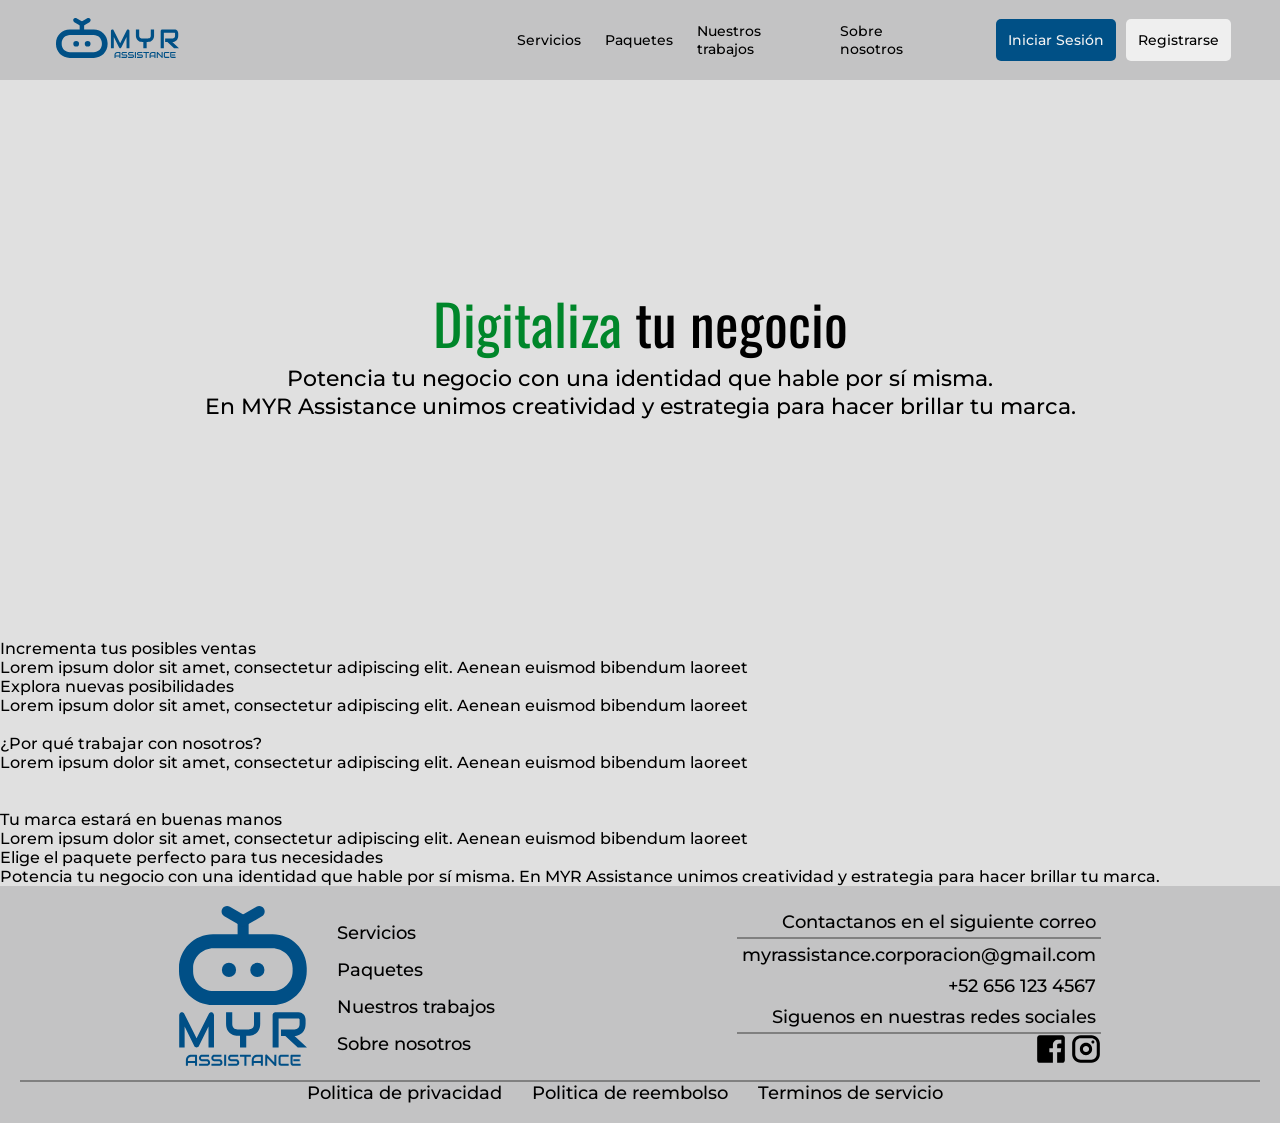
==== index.html @ fda881e8 "se realizo el pinche pendejo footer" ====
<!DOCTYPE html>
<html lang="en">

<head>
    <meta charset="UTF-8">
    <meta name="viewport" content="width=device-width, initial-scale=1.0">
    <link rel="stylesheet" href="Estilo.css">
    <title>Inicio</title>

    <link rel="preconnect" href="https://fonts.googleapis.com">
    <link rel="preconnect" href="https://fonts.gstatic.com" crossorigin>
    <link
        href="https://fonts.googleapis.com/css2?family=Montserrat:ital,wght@0,100..900;1,100..900&family=Oswald:wght@200..700&display=swap"
        rel="stylesheet">


</head>

<body>
    <header>
        <div id="contenedorLogo">
            <a href="index.html">
                <img src="./recursos/img/logo.svg" alt="Logo Chido" id="logo">
            </a>
        </div>
        <div id="contenedorNav">
            <nav>
                <div class="botonesNav" onclick="window.location.href = 'servicio.html';">
                    <p>Servicios</p>
                </div>
                <div class="botonesNav" onclick="window.location.href = 'paquetes.html';">
                    <p>Paquetes</p>
                </div>
                <div class="botonesNav" onclick="window.location.href = 'nuestrosTrabajos.html';">
                    <p>Nuestros trabajos</p>
                </div>
                <div class="botonesNav" onclick="window.location.href = 'sobreNosotros.html';">
                    <p>Sobre nosotros</p>
                </div>
            </nav>
        </div>
        <div id="botonesRegistro">
            <button id="botonInicioSesion" class="registro">Iniciar Sesión</button>
            <button id="botonRegistrarse" class="registro">Registrarse</button>
        </div>
    </header>
    <div id="contenidoPagina">
        <div id="slogan">
            <h1><span>Digitaliza</span> tu negocio</h1>
            <p>Potencia tu negocio con una identidad que hable por sí misma. <br> En MYR Assistance unimos creatividad y
                estrategia para hacer brillar tu marca.</p>
        </div>
        <div id="frases">
            <div class="espacioFraseImagen">
                <div class="imagenFrase">
                    <img src="https://inaturalist-open-data.s3.amazonaws.com/photos/129658776/original.jpg" alt=""
                        class="imagenDeFrases">
                </div>
                <div class="textoFrase">
                    <h2>Incrementa tus posibles ventas</h2>
                    <p>Lorem ipsum dolor sit amet, consectetur adipiscing elit. Aenean euismod bibendum laoreet</p>
                </div>
            </div>
            <div class="espacioFraseImagen">
                <div class="textoFrase">
                    <h2>Explora nuevas posibilidades</h2>
                    <p>Lorem ipsum dolor sit amet, consectetur adipiscing elit. Aenean euismod bibendum laoreet</p>
                </div>
                <div class="imagenFrase">
                    <img src="https://inaturalist-open-data.s3.amazonaws.com/photos/129658776/original.jpg" alt=""
                        class="imagenDeFrases">
                </div>
            </div>
        </div>
        <div id="contenedorPequenio">
            <div id="trabajarConNosotros">
                <div id="parteArribaNosotros">
                    <div id="parteIzquierdaNosotros">
                        <h2>¿Por qué trabajar con nosotros?</h2>
                        <p>Lorem ipsum dolor sit amet, consectetur adipiscing elit. Aenean euismod bibendum laoreet</p>
                    </div>
                    <div id="parteDerechaNosotros">
                        <img src="https://inaturalist-open-data.s3.amazonaws.com/photos/129658776/original.jpg" alt=""
                            class="imagenNosotros">
                    </div>
                </div>
                <div id="tarjetasNosotros">
                    <div class="tarjeta">
                        <div class="margenTarjeta">
                            <img src="https://inaturalist-open-data.s3.amazonaws.com/photos/129658776/original.jpg"
                                alt="" class="imagenTarjetas">
                        </div>
                        <h3>Tu marca estará en buenas manos</h3>
                        <p>Lorem ipsum dolor sit amet, consectetur adipiscing elit. Aenean euismod bibendum laoreet</p>
                    </div>
                </div>
            </div>
            <div id="paquetes">
                <div id="mensajePaquetes">
                    <div id="textoPaquetes">
                        <h2>Elige el paquete perfecto para tus necesidades</h2>
                        <p>Potencia tu negocio con una identidad que hable por sí misma. En MYR Assistance unimos
                            creatividad y estrategia para hacer brillar tu marca.</p>
                    </div>
                </div>
                <div class="tarjetasPlanes">

                </div>
            </div>
        </div>

    </div>
    <footer>
        <div id="contenedorLogoFooter">
            <a href="index.html">
                <img src="./recursos/img/logovertical.svg" alt="Logo Chido" id="logoFooter">
            </a>

        </div>
        <div id="contenedorNavFooter">

            <div class="botonesNavFooter" onclick="window.location.href = 'servicio.html';">
                <p>Servicios</p>
            </div>
            <div class="botonesNavFooter" onclick="window.location.href = 'paquetes.html';">
                <p>Paquetes</p>
            </div>
            <div class="botonesNavFooter" onclick="window.location.href = 'nuestrosTrabajos.html';">
                <p>Nuestros trabajos</p>
            </div>
            <div class="botonesNavFooter" onclick="window.location.href = 'sobreNosotros.html';">
                <p>Sobre nosotros</p>
            </div>

        </div>
        <div id="contenedorContactosFooter">
            <p>Contactanos en el siguiente correo</p>
            <hr>
            <p>myrassistance.corporacion@gmail.com</p>
            <p>+52 656 123 4567</p>
            <p>Siguenos en nuestras redes sociales</p>
            <hr>
            <img src="./recursos/img/Facebook.svg" alt="" >
            <img src="./recursos/img/Instagram.svg" alt="" >

        </div>
        <hr>
        <div id="contenedorPoliticas">
            <p>Politica de privacidad  </p>
            <p>Politica de reembolso</p>
            <p>Terminos de servicio</p>
        </div>

    </footer>


</body>

</html>
---- Estilo.css ----
* {
    margin: 0;
    padding: 0;
    border: 0;
    box-sizing: border-box;
    font-size: 100%;
    font: inherit;
    vertical-align: baseline;

    font-family: "Montserrat", sans-serif;
    font-weight: 500;
    /*font-family: "Oswald", sans-serif;*/
}

body {
    background: rgb(224, 224, 224);
    width: 100vw;
    height: 100vh;
}

/*-----------------header------------------*/

header {
    background: rgb(195, 195, 196);
    width: 100%;
    height: 80px;

    display: flex;
    align-items: center;
    font-size: .9em;

}

#contenedorLogo {
    width: 400px;
    height: 100%;

    display: flex;
    justify-content: center;
    align-items: center;
}

#logo {
    height: 40px;
}

#contenedorNav {
    width: 100%;
    height: 100%;

    display: flex;
    justify-content: end;

}

nav {
    width: 60%;
    height: 100%;
    margin-right: 30px;

    display: flex;
    justify-content: end;
}

.botonesNav {
    padding: 0 12px;
    height: 100%;

    display: flex;
    justify-content: center;
    align-items: center;
}

.botonesNav:hover {
    background-color: rgba(0, 0, 0, 0.089);
    cursor: pointer;
}

.botonesNav:active {
    background-color: rgba(0, 0, 0, 0.247);
}

#botonesRegistro {
    width: 500px;
    height: 100%;

    display: flex;
    align-items: center;
}

.registro {
    padding: 12px;
    margin-left: 10px;
    border-radius: 5px;
}

#botonInicioSesion {
    background-color: #005086;
    color: #f3f3f3;
}

/* ------------ contenido de la pagina ---------------- */
#contenidoPagina {
    width: 100%;
}

/*slogan*/
#slogan {
    width: 100%;
    height: 60vh;

    display: flex;
    flex-direction: column;
    justify-content: center;
    align-items: center;
    text-align: center;
}

h1 {
    font-family: "Oswald", sans-serif;
    font-size: 3.5em;
    font-weight: 400;
}

#slogan span {
    font-family: "Oswald", sans-serif;
    font-weight: 400;

    color: #00862a;
}

#slogan p {
    font-size: 1.4em;
}



/* ------------ Footer ---------------- */

footer {
    background: rgb(195, 195, 196);
    width: 100%;
    padding: 20px;
    display: flex;
    flex-direction: row;
    justify-content: center;
    flex-wrap: wrap;
    font-size: 1.1em;
}

#contenedorLogoFooter {

    height: 100%;
    margin-right: 30px;

}

#logoFooter {

    height: 160px;
}

#contenedorNavFooter {

    display: flex;
    flex-direction: column;
    justify-content: space-evenly;
    width: 400px;
}

#contenedorContactosFooter {
    text-align: right;
}

#contenedorContactosFooter p {
    padding: 5px;
}

#contenedorContactosFooter img {
    height: 30px;
}


#contenedorPoliticas {
    width: 100%;
    text-align: right;
    justify-content: center;
    display: flex;
    margin-top: 10px;
    border-top: solid gray 2px;

}

#contenedorPoliticas p {
    margin-right: 30px;
}

hr {
    height: 2px;
    border-width: 0;
    color: gray;
    background-color: gray
}
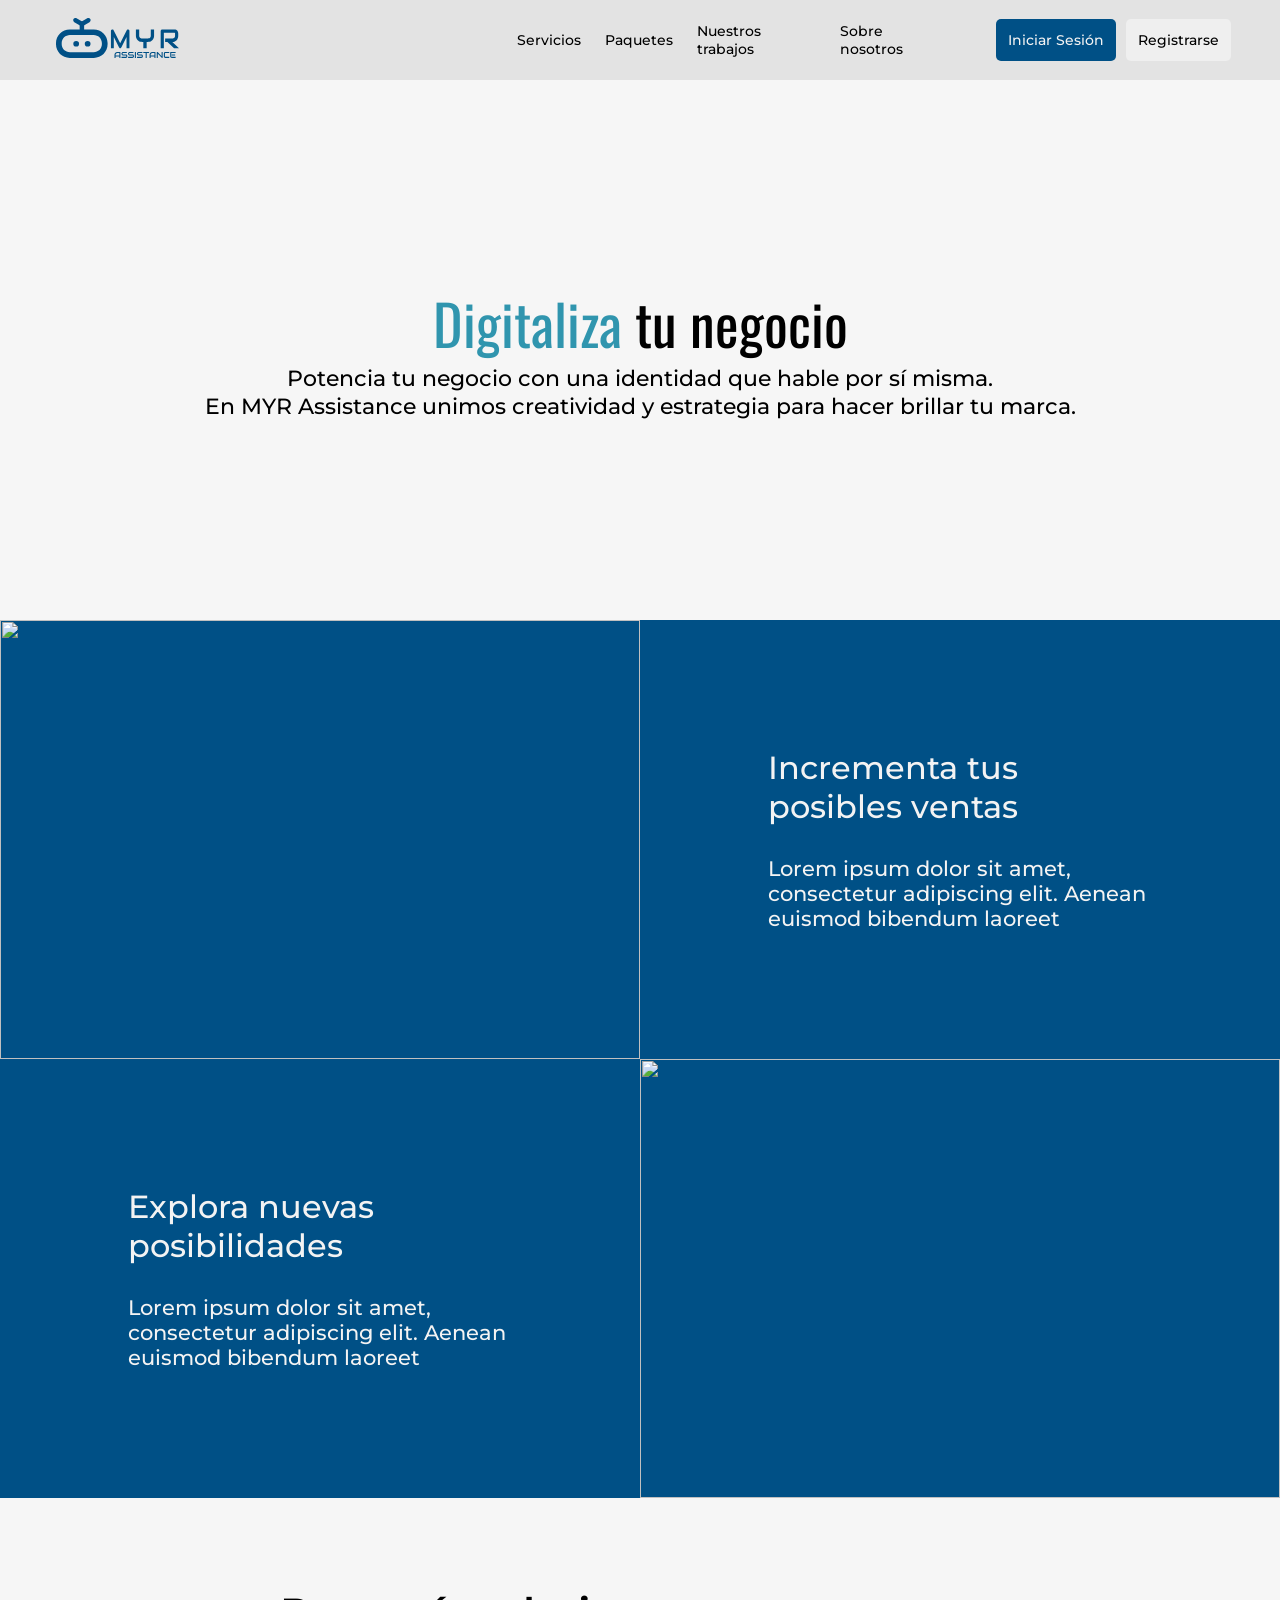
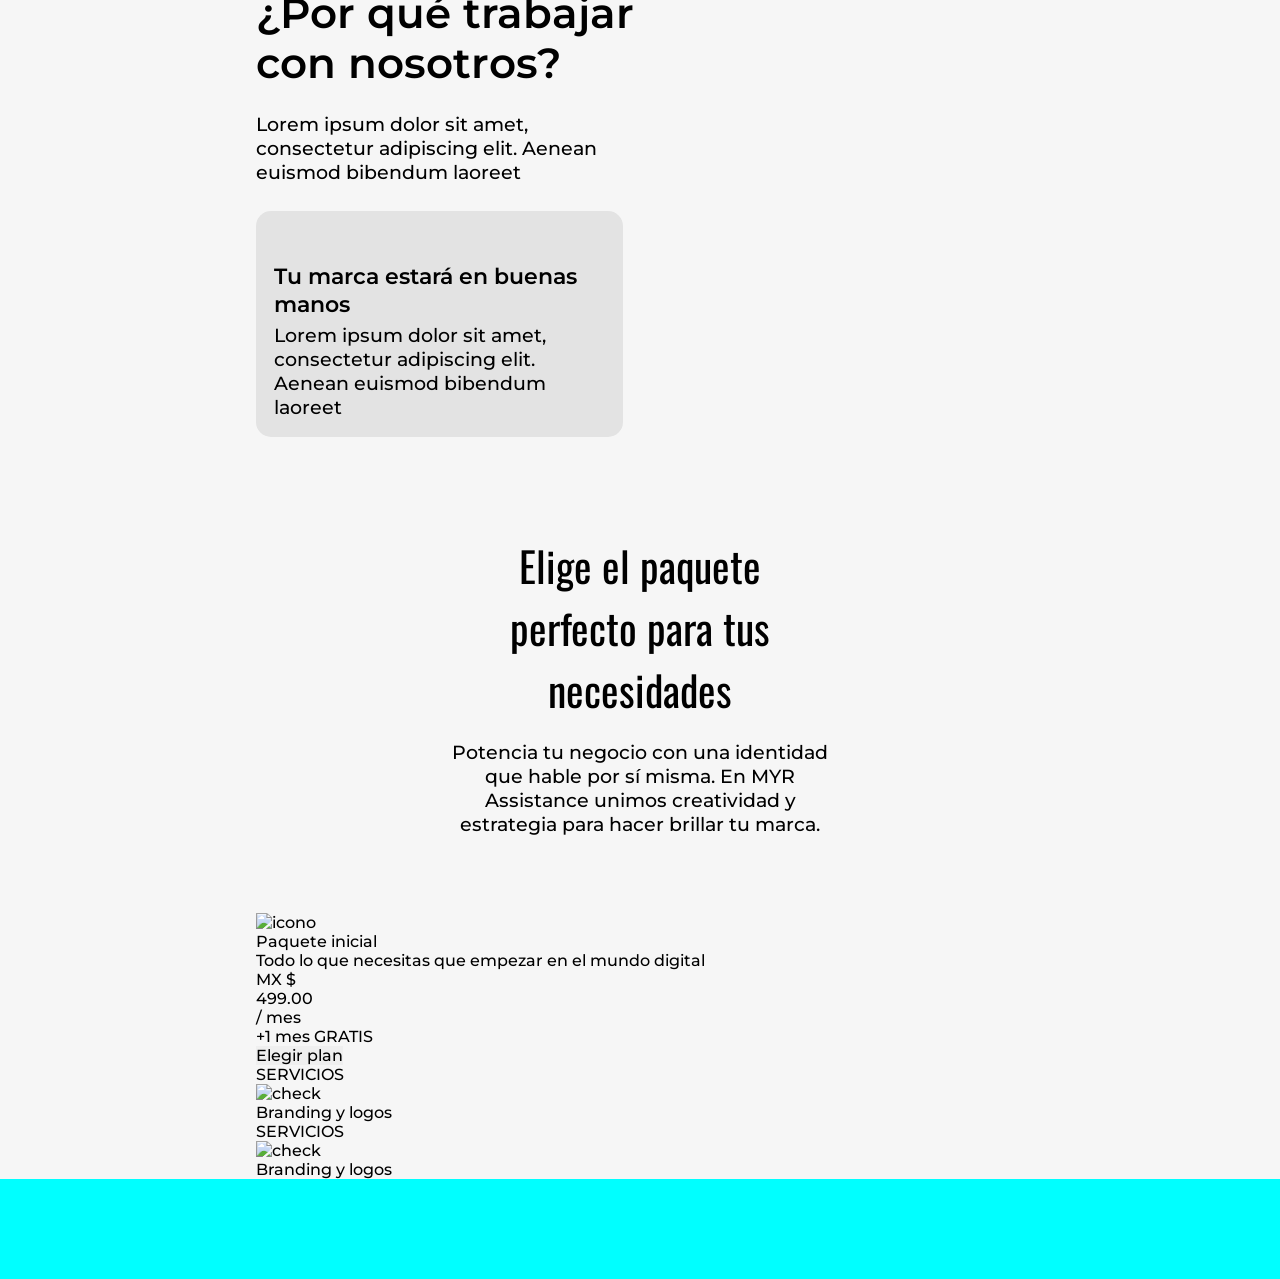
==== commit f65165d7: "Se trabajó toda la puta página con css, ya falta putas poco" ====
--- a/index.html
+++ b/index.html
@@ -1,21 +1,17 @@
 <!DOCTYPE html>
 <html lang="en">
-
 <head>
     <meta charset="UTF-8">
     <meta name="viewport" content="width=device-width, initial-scale=1.0">
-    <link rel="stylesheet" href="Estilo.css">
+    <link rel="stylesheet" href="./css/estilo.css">
     <title>Inicio</title>
 
     <link rel="preconnect" href="https://fonts.googleapis.com">
     <link rel="preconnect" href="https://fonts.gstatic.com" crossorigin>
-    <link
-        href="https://fonts.googleapis.com/css2?family=Montserrat:ital,wght@0,100..900;1,100..900&family=Oswald:wght@200..700&display=swap"
-        rel="stylesheet">
+    <link href="https://fonts.googleapis.com/css2?family=Montserrat:ital,wght@0,100..900;1,100..900&family=Oswald:wght@200..700&display=swap" rel="stylesheet">
 
 
 </head>
-
 <body>
     <header>
         <div id="contenedorLogo">
@@ -25,18 +21,10 @@
         </div>
         <div id="contenedorNav">
             <nav>
-                <div class="botonesNav" onclick="window.location.href = 'servicio.html';">
-                    <p>Servicios</p>
-                </div>
-                <div class="botonesNav" onclick="window.location.href = 'paquetes.html';">
-                    <p>Paquetes</p>
-                </div>
-                <div class="botonesNav" onclick="window.location.href = 'nuestrosTrabajos.html';">
-                    <p>Nuestros trabajos</p>
-                </div>
-                <div class="botonesNav" onclick="window.location.href = 'sobreNosotros.html';">
-                    <p>Sobre nosotros</p>
-                </div>
+                <div class="botonesNav" onclick="window.location.href = 'servicio.html';"><p>Servicios</p></div>
+                <div class="botonesNav" onclick="window.location.href = 'paquetes.html';"><p>Paquetes</p></div>
+                <div class="botonesNav" onclick="window.location.href = 'nuestrosTrabajos.html';"><p>Nuestros trabajos</p></div>
+                <div class="botonesNav" onclick="window.location.href = 'sobreNosotros.html';"><p>Sobre nosotros</p></div>
             </nav>
         </div>
         <div id="botonesRegistro">
@@ -47,14 +35,12 @@
     <div id="contenidoPagina">
         <div id="slogan">
             <h1><span>Digitaliza</span> tu negocio</h1>
-            <p>Potencia tu negocio con una identidad que hable por sí misma. <br> En MYR Assistance unimos creatividad y
-                estrategia para hacer brillar tu marca.</p>
+            <p>Potencia tu negocio con una identidad que hable por sí misma. <br> En MYR Assistance unimos creatividad y estrategia para hacer brillar tu marca.</p>
         </div>
         <div id="frases">
             <div class="espacioFraseImagen">
                 <div class="imagenFrase">
-                    <img src="https://inaturalist-open-data.s3.amazonaws.com/photos/129658776/original.jpg" alt=""
-                        class="imagenDeFrases">
+                    <img src="https://inaturalist-open-data.s3.amazonaws.com/photos/129658776/original.jpg" alt="" class="imagenDeFrases">
                 </div>
                 <div class="textoFrase">
                     <h2>Incrementa tus posibles ventas</h2>
@@ -67,8 +53,7 @@
                     <p>Lorem ipsum dolor sit amet, consectetur adipiscing elit. Aenean euismod bibendum laoreet</p>
                 </div>
                 <div class="imagenFrase">
-                    <img src="https://inaturalist-open-data.s3.amazonaws.com/photos/129658776/original.jpg" alt=""
-                        class="imagenDeFrases">
+                    <img src="https://inaturalist-open-data.s3.amazonaws.com/photos/129658776/original.jpg" alt="" class="imagenDeFrases">
                 </div>
             </div>
         </div>
@@ -76,22 +61,22 @@
             <div id="trabajarConNosotros">
                 <div id="parteArribaNosotros">
                     <div id="parteIzquierdaNosotros">
-                        <h2>¿Por qué trabajar con nosotros?</h2>
+                        <h2>¿Por qué trabajar <br> con nosotros?</h2>
                         <p>Lorem ipsum dolor sit amet, consectetur adipiscing elit. Aenean euismod bibendum laoreet</p>
                     </div>
                     <div id="parteDerechaNosotros">
-                        <img src="https://inaturalist-open-data.s3.amazonaws.com/photos/129658776/original.jpg" alt=""
-                            class="imagenNosotros">
+                        <img src="https://inaturalist-open-data.s3.amazonaws.com/photos/129658776/original.jpg" alt="" class="imagenNosotrosArriba">
                     </div>
                 </div>
                 <div id="tarjetasNosotros">
                     <div class="tarjeta">
-                        <div class="margenTarjeta">
-                            <img src="https://inaturalist-open-data.s3.amazonaws.com/photos/129658776/original.jpg"
-                                alt="" class="imagenTarjetas">
+                        <div class="tarjetaMargen">
+                            <div class="margenTarjeta">
+                                <img src="https://inaturalist-open-data.s3.amazonaws.com/photos/129658776/original.jpg" alt="" class="imagenTarjetas">
+                            </div>
+                            <h3>Tu marca estará en buenas manos</h3>
+                            <p>Lorem ipsum dolor sit amet, consectetur adipiscing elit. Aenean euismod bibendum laoreet</p>
                         </div>
-                        <h3>Tu marca estará en buenas manos</h3>
-                        <p>Lorem ipsum dolor sit amet, consectetur adipiscing elit. Aenean euismod bibendum laoreet</p>
                     </div>
                 </div>
             </div>
@@ -99,61 +84,55 @@
                 <div id="mensajePaquetes">
                     <div id="textoPaquetes">
                         <h2>Elige el paquete perfecto para tus necesidades</h2>
-                        <p>Potencia tu negocio con una identidad que hable por sí misma. En MYR Assistance unimos
-                            creatividad y estrategia para hacer brillar tu marca.</p>
+                        <p>Potencia tu negocio con una identidad que hable por sí misma. En MYR Assistance unimos creatividad y estrategia para hacer brillar tu marca.</p>
                     </div>
                 </div>
                 <div class="tarjetasPlanes">
-
+                    <div class="tarjetaPlan">
+                        <div class="margenPlan">
+                            <div class="nombrePlan">
+                                <img src="https://inaturalist-open-data.s3.amazonaws.com/photos/129658776/original.jpg" alt="icono" class="iconoPlanTitulo">
+                                <h4>Paquete inicial</h4>
+                            </div>
+                            <div class="mensajePlan">
+                                <p>Todo lo que necesitas que empezar en el mundo digital</p>
+                            </div>
+                            <div class="precioPlan">
+                                <p>MX $</p>
+                                <p>499.00</p>
+                                <p>/ mes</p>
+                            </div>
+                            <div class="descuentoPlan">
+                                <p>+1 mes GRATIS</p>
+                            </div>
+                            <button>Elegir plan</button>
+                            <div class="bloqueServicios">
+                                <div class="tituloServicio">
+                                    <h4>SERVICIOS</h4>
+                                </div>
+                                <div class="servicio">
+                                    <img src="https://inaturalist-open-data.s3.amazonaws.com/photos/129658776/original.jpg" alt="check" class="check">
+                                    <p>Branding y logos</p>
+                                </div>
+                            </div>
+                            <div class="bloqueGestion">
+                                <div class="tituloGestion">
+                                    <h4>SERVICIOS</h4>
+                                </div>
+                                <div class="gestion">
+                                    <img src="https://inaturalist-open-data.s3.amazonaws.com/photos/129658776/original.jpg" alt="check" class="check">
+                                    <p>Branding y logos</p>
+                                </div>
+                            </div>
+                        </div>
+                    </div>
                 </div>
             </div>
         </div>
-
+        
     </div>
     <footer>
-        <div id="contenedorLogoFooter">
-            <a href="index.html">
-                <img src="./recursos/img/logovertical.svg" alt="Logo Chido" id="logoFooter">
-            </a>
-
-        </div>
-        <div id="contenedorNavFooter">
-
-            <div class="botonesNavFooter" onclick="window.location.href = 'servicio.html';">
-                <p>Servicios</p>
-            </div>
-            <div class="botonesNavFooter" onclick="window.location.href = 'paquetes.html';">
-                <p>Paquetes</p>
-            </div>
-            <div class="botonesNavFooter" onclick="window.location.href = 'nuestrosTrabajos.html';">
-                <p>Nuestros trabajos</p>
-            </div>
-            <div class="botonesNavFooter" onclick="window.location.href = 'sobreNosotros.html';">
-                <p>Sobre nosotros</p>
-            </div>
-
-        </div>
-        <div id="contenedorContactosFooter">
-            <p>Contactanos en el siguiente correo</p>
-            <hr>
-            <p>myrassistance.corporacion@gmail.com</p>
-            <p>+52 656 123 4567</p>
-            <p>Siguenos en nuestras redes sociales</p>
-            <hr>
-            <img src="./recursos/img/Facebook.svg" alt="" >
-            <img src="./recursos/img/Instagram.svg" alt="" >
-
-        </div>
-        <hr>
-        <div id="contenedorPoliticas">
-            <p>Politica de privacidad  </p>
-            <p>Politica de reembolso</p>
-            <p>Terminos de servicio</p>
-        </div>
-
+        
     </footer>
-
-
 </body>
-
 </html>
--- a/css/estilo.css
+++ b/css/estilo.css
@@ -0,0 +1,310 @@
+* {
+    margin: 0;
+    padding: 0;
+    border: 0;
+    box-sizing: border-box;
+    font-size: 100%;
+    font: inherit;
+    vertical-align: baseline;
+
+    font-family: "Montserrat", sans-serif;
+    font-weight: 500;
+    /*font-family: "Oswald", sans-serif;*/
+}
+
+body{
+    background: rgb(246, 246, 246);
+    width: 100vw;
+    height: 100vh;
+}
+
+/*-----------------header------------------*/
+
+header{
+    background: rgb(227, 227, 227);
+    width: 100%;
+    height: 80px;
+
+    display: flex;
+    align-items: center;
+    font-size: .9rem;
+
+}
+
+#contenedorLogo{
+    width: 400px;
+    height: 100%;
+
+    display: flex;
+    justify-content: center;
+    align-items: center;
+}
+
+#logo{
+    height: 40px;
+}
+
+#contenedorNav{
+    width: 100%;
+    height: 100%;
+
+    display: flex;
+    justify-content: end;
+    
+}
+
+nav{
+    width: 60%;
+    height: 100%;
+    margin-right: 30px;
+    
+    display: flex;
+    justify-content: end;
+}
+
+.botonesNav{
+    padding: 0 12px;
+    height: 100%;
+
+    display: flex;
+    justify-content: center;
+    align-items: center;
+}
+
+.botonesNav:hover{
+    background-color: rgba(0, 0, 0, 0.089);
+    cursor: pointer;
+}
+
+.botonesNav:active{
+    background-color: rgba(0, 0, 0, 0.247);
+}
+
+#botonesRegistro{
+    width: 500px;
+    height: 100%;
+
+    display: flex;
+    align-items: center;
+}
+
+.registro{
+    padding: 12px;
+    margin-left: 10px;
+    border-radius: 5px;
+}
+
+#botonInicioSesion{
+    background-color: #005086;
+    color: #f3f3f3;
+}
+
+/* ------------ contenido de la pagina ---------------- */
+#contenidoPagina{
+    width: 100%;
+
+    display: flex;
+    flex-direction: column;
+    align-items: center;
+}
+
+/*slogan*/
+#slogan{
+    width: 100%;
+    height: 60vh;
+
+    display: flex;
+    flex-direction: column;
+    justify-content: center;
+    align-items: center;
+    text-align: center;
+}
+
+h1{
+    font-family: "Oswald", sans-serif;
+    font-size: 3.5rem;
+    font-weight: 400;
+}
+
+#slogan span{
+    font-family: "Oswald", sans-serif;
+    font-weight: 400;
+
+    color: #3095ae;
+}
+
+#slogan p{
+    font-size: 1.4rem;
+}
+
+/*------------frases---------------*/
+#frases{
+    width: 100%;
+}
+
+.espacioFraseImagen{
+    width: 100%;
+    background-color: #005086;
+
+    display: flex;
+}
+
+.imagenFrase{
+    width: 50%;
+}
+
+.textoFrase{
+    width: 50%;
+    padding: 10%;
+    color: #f3f3f3;
+
+    display: flex;
+    flex-direction: column;
+    justify-content: center;
+    align-items: start;
+}
+
+.textoFrase h2{
+    font-size: 2rem;
+    margin-bottom: 30px;
+}
+
+.textoFrase p{
+    font-size: 1.3rem;
+}
+
+.imagenDeFrases{
+    width: 100%;
+    height: 100%;
+}
+
+#contenedorPequenio{
+    width: 60%;
+}
+
+/*----------------seccion nosotros-----------*/
+#trabajarConNosotros{
+    width: 100%;
+    margin-top: 10vh;
+}
+
+#parteArribaNosotros{
+    width: 100%;
+    margin-bottom: 3vh;
+
+    display: flex;
+    justify-content: space-between;
+}
+
+#parteIzquierdaNosotros{
+    display: flex;
+    flex-direction: column;
+    justify-content: end;
+    align-items: start;
+
+    width: 50%;
+}
+
+#parteIzquierdaNosotros h2{
+    font-size: 2.6rem;
+    font-weight: 600;
+    margin-bottom: 24px;
+}
+
+#parteIzquierdaNosotros p{
+    font-size: 1.2rem;
+}
+
+#parteDerechaNosotros{
+    width: 44%;
+}
+
+.imagenNosotrosArriba{ /*DARLE UNA ALTURA A LA IMAGEN DE 266px*/
+    width: 100%;
+    /*height: 30vh;*/
+}
+
+/* -------------- tarjetas -----------*/
+
+.tarjetasNosotros{
+    width: 100%;
+    display: flex;
+}
+
+.tarjeta{
+    background-color: rgb(227, 227, 227);
+    width: 367px;
+    border-radius: 15px;
+    
+}
+
+.tarjetaMargen{
+    padding: 18px;
+}
+
+.imagenTarjetas{
+    width: 100%;
+    border-radius: 10px;
+    margin-bottom: 24px;
+    /*width: 330px;*/
+}
+
+.tarjeta h3{
+    font-size: 1.4rem;
+    font-weight: 600;
+    margin: 5px 0;
+}
+
+.tarjeta p{
+    font-size: 1.2rem;
+}
+
+/*------------------planes -------------------*/
+
+#paquetes{
+    width: 100%;
+}
+
+#mensajePaquetes{
+    width: 100%;
+    display: flex;
+    justify-content: center;
+    align-items: center;
+    flex-direction: column;
+}
+
+#textoPaquetes{
+    padding: 10% 24%;
+    text-align: center;
+
+    display: flex;
+    flex-direction: column;
+    align-items: center;
+}
+
+#textoPaquetes h2{
+    font-family: "Oswald", sans-serif;
+    font-size: 2.6rem;
+    font-weight: 400;
+    width: 70%;
+    margin: 20px;
+}
+
+#textoPaquetes p{
+    font-size: 1.2rem;
+}
+
+/*----------planes---------*/
+.iconoPlanTitulo{
+    width: 26px;
+}
+
+.check{
+    width: 20px;
+}
+
+footer{
+    background-color: aqua;
+    width: 100%;
+    padding: 50px;
+}
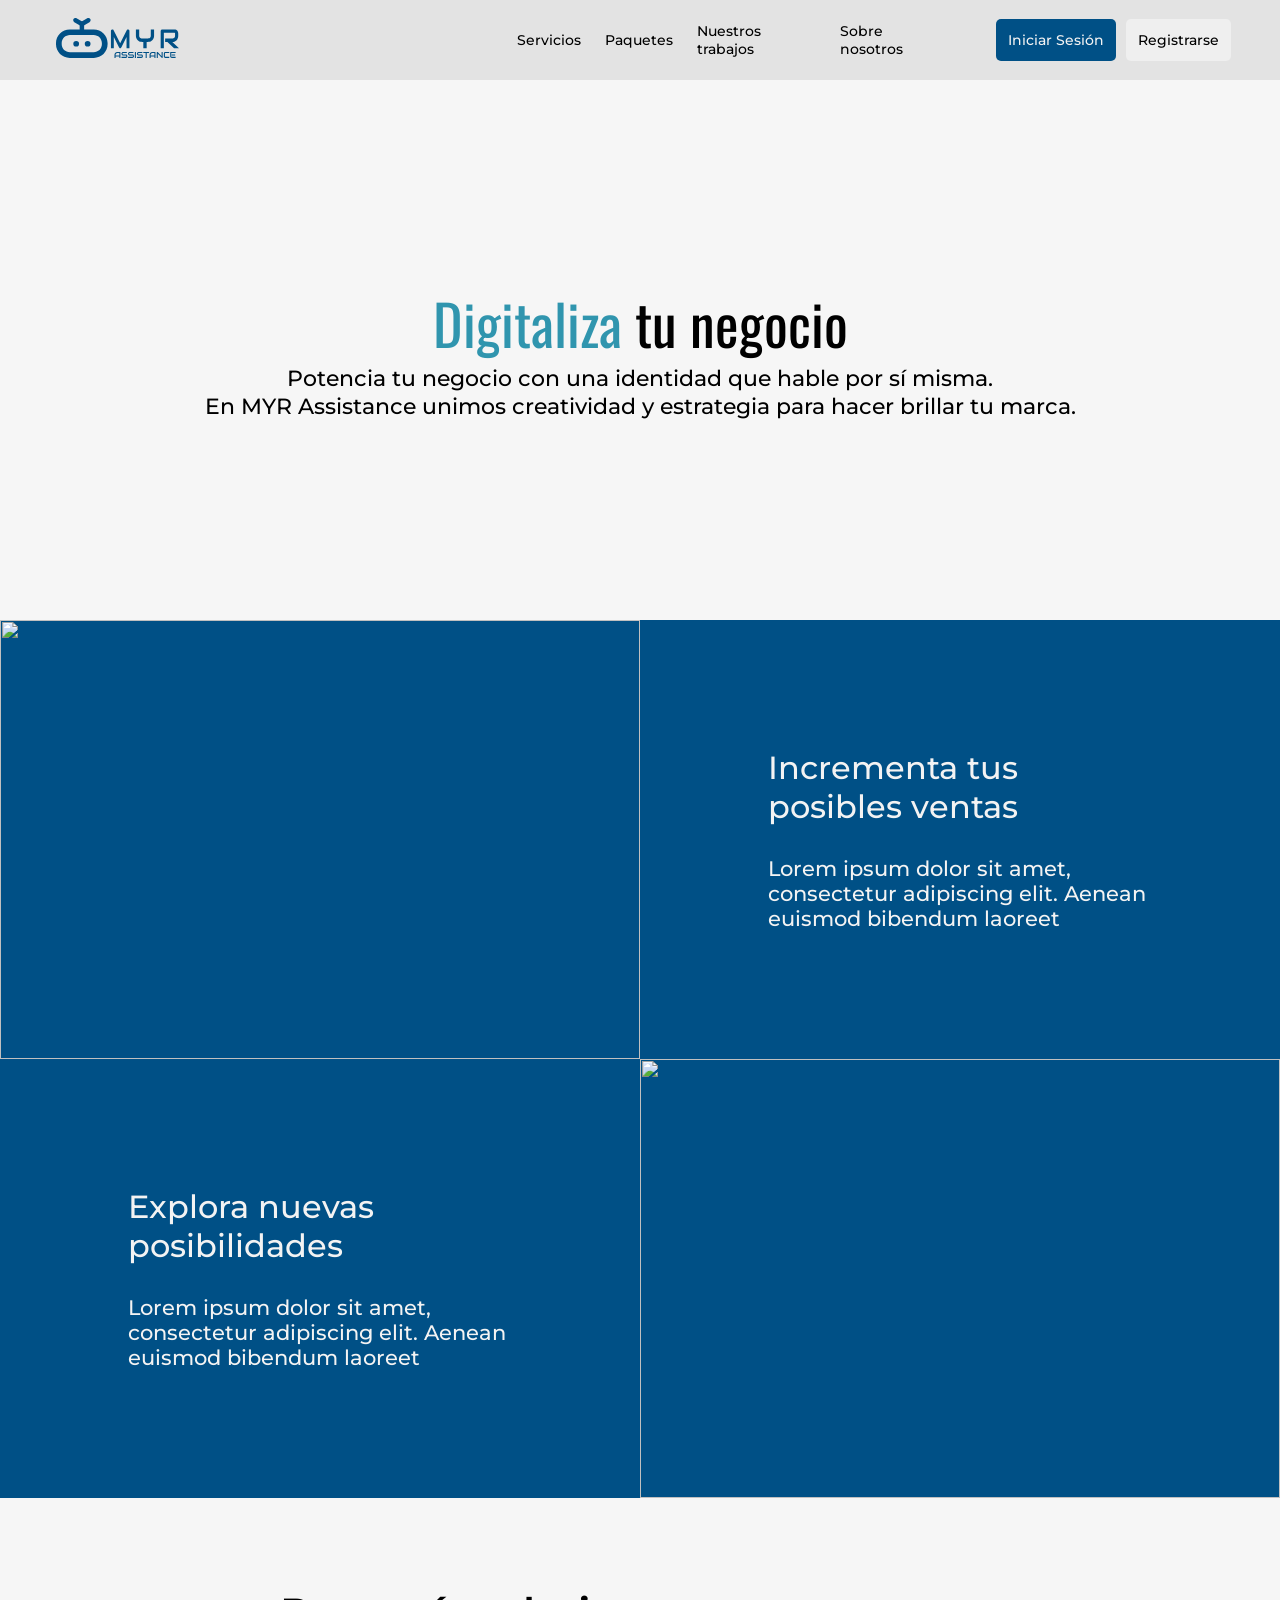
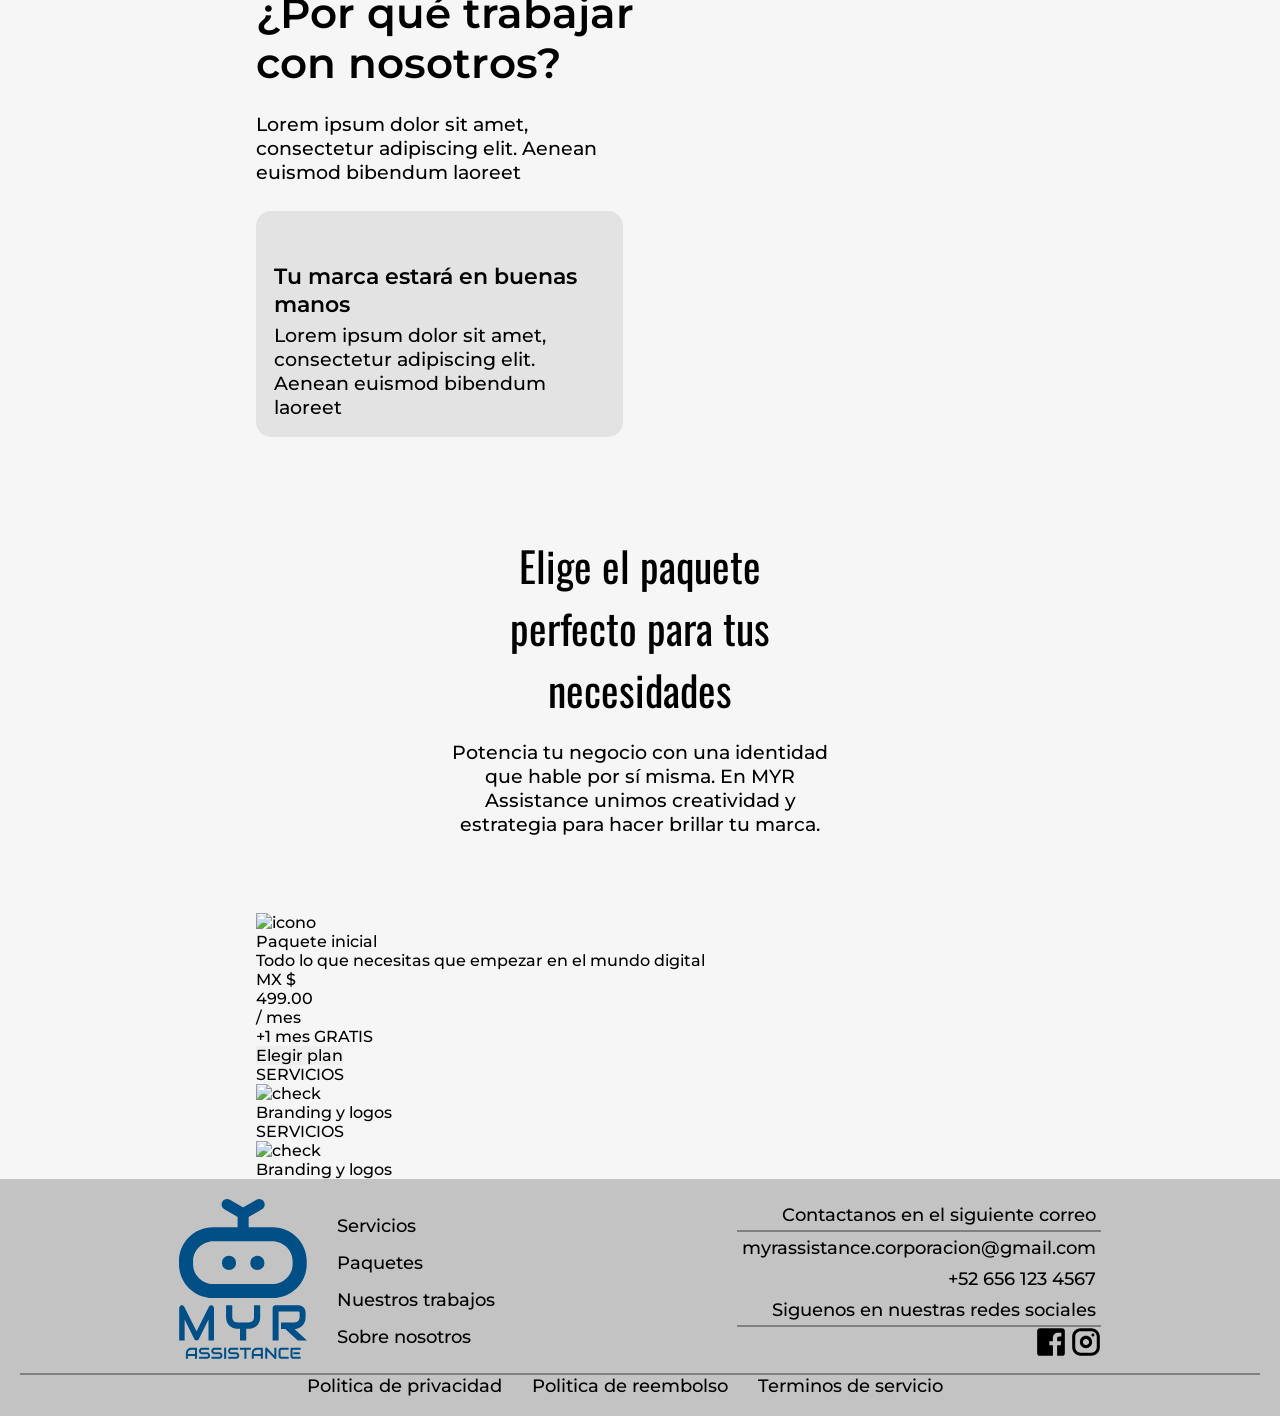
==== commit 92f535cf: "se terminó los divs y solo falta terminar con el css para darle funcionalidad" ====
--- a/index.html
+++ b/index.html
@@ -1,5 +1,6 @@
 <!DOCTYPE html>
 <html lang="en">
+
 <head>
     <meta charset="UTF-8">
     <meta name="viewport" content="width=device-width, initial-scale=1.0">
@@ -8,10 +9,13 @@
 
     <link rel="preconnect" href="https://fonts.googleapis.com">
     <link rel="preconnect" href="https://fonts.gstatic.com" crossorigin>
-    <link href="https://fonts.googleapis.com/css2?family=Montserrat:ital,wght@0,100..900;1,100..900&family=Oswald:wght@200..700&display=swap" rel="stylesheet">
+    <link
+        href="https://fonts.googleapis.com/css2?family=Montserrat:ital,wght@0,100..900;1,100..900&family=Oswald:wght@200..700&display=swap"
+        rel="stylesheet">
 
 
 </head>
+
 <body>
     <header>
         <div id="contenedorLogo">
@@ -21,10 +25,18 @@
         </div>
         <div id="contenedorNav">
             <nav>
-                <div class="botonesNav" onclick="window.location.href = 'servicio.html';"><p>Servicios</p></div>
-                <div class="botonesNav" onclick="window.location.href = 'paquetes.html';"><p>Paquetes</p></div>
-                <div class="botonesNav" onclick="window.location.href = 'nuestrosTrabajos.html';"><p>Nuestros trabajos</p></div>
-                <div class="botonesNav" onclick="window.location.href = 'sobreNosotros.html';"><p>Sobre nosotros</p></div>
+                <div class="botonesNav" onclick="window.location.href = 'servicio.html';">
+                    <p>Servicios</p>
+                </div>
+                <div class="botonesNav" onclick="window.location.href = 'paquetes.html';">
+                    <p>Paquetes</p>
+                </div>
+                <div class="botonesNav" onclick="window.location.href = 'nuestrosTrabajos.html';">
+                    <p>Nuestros trabajos</p>
+                </div>
+                <div class="botonesNav" onclick="window.location.href = 'sobreNosotros.html';">
+                    <p>Sobre nosotros</p>
+                </div>
             </nav>
         </div>
         <div id="botonesRegistro">
@@ -35,12 +47,14 @@
     <div id="contenidoPagina">
         <div id="slogan">
             <h1><span>Digitaliza</span> tu negocio</h1>
-            <p>Potencia tu negocio con una identidad que hable por sí misma. <br> En MYR Assistance unimos creatividad y estrategia para hacer brillar tu marca.</p>
+            <p>Potencia tu negocio con una identidad que hable por sí misma. <br> En MYR Assistance unimos creatividad y
+                estrategia para hacer brillar tu marca.</p>
         </div>
         <div id="frases">
             <div class="espacioFraseImagen">
                 <div class="imagenFrase">
-                    <img src="https://inaturalist-open-data.s3.amazonaws.com/photos/129658776/original.jpg" alt="" class="imagenDeFrases">
+                    <img src="https://inaturalist-open-data.s3.amazonaws.com/photos/129658776/original.jpg" alt=""
+                        class="imagenDeFrases">
                 </div>
                 <div class="textoFrase">
                     <h2>Incrementa tus posibles ventas</h2>
@@ -53,7 +67,8 @@
                     <p>Lorem ipsum dolor sit amet, consectetur adipiscing elit. Aenean euismod bibendum laoreet</p>
                 </div>
                 <div class="imagenFrase">
-                    <img src="https://inaturalist-open-data.s3.amazonaws.com/photos/129658776/original.jpg" alt="" class="imagenDeFrases">
+                    <img src="https://inaturalist-open-data.s3.amazonaws.com/photos/129658776/original.jpg" alt=""
+                        class="imagenDeFrases">
                 </div>
             </div>
         </div>
@@ -76,6 +91,7 @@
                             </div>
                             <h3>Tu marca estará en buenas manos</h3>
                             <p>Lorem ipsum dolor sit amet, consectetur adipiscing elit. Aenean euismod bibendum laoreet</p>
+
                         </div>
                     </div>
                 </div>
@@ -129,10 +145,52 @@
                 </div>
             </div>
         </div>
-        
+
     </div>
     <footer>
-        
+        <div id="contenedorLogoFooter">
+            <a href="index.html">
+                <img src="./recursos/img/logovertical.svg" alt="Logo Chido" id="logoFooter">
+            </a>
+
+        </div>
+        <div id="contenedorNavFooter">
+
+            <div class="botonesNavFooter" onclick="window.location.href = 'servicio.html';">
+                <p>Servicios</p>
+            </div>
+            <div class="botonesNavFooter" onclick="window.location.href = 'paquetes.html';">
+                <p>Paquetes</p>
+            </div>
+            <div class="botonesNavFooter" onclick="window.location.href = 'nuestrosTrabajos.html';">
+                <p>Nuestros trabajos</p>
+            </div>
+            <div class="botonesNavFooter" onclick="window.location.href = 'sobreNosotros.html';">
+                <p>Sobre nosotros</p>
+            </div>
+
+        </div>
+        <div id="contenedorContactosFooter">
+            <p>Contactanos en el siguiente correo</p>
+            <hr>
+            <p>myrassistance.corporacion@gmail.com</p>
+            <p>+52 656 123 4567</p>
+            <p>Siguenos en nuestras redes sociales</p>
+            <hr>
+            <img src="./recursos/img/Facebook.svg" alt="" >
+            <img src="./recursos/img/Instagram.svg" alt="" >
+
+        </div>
+        <hr>
+        <div id="contenedorPoliticas">
+            <p>Politica de privacidad  </p>
+            <p>Politica de reembolso</p>
+            <p>Terminos de servicio</p>
+        </div>
+
     </footer>
+
+
 </body>
+
 </html>
--- a/css/estilo.css
+++ b/css/estilo.css
@@ -303,8 +303,69 @@
     width: 20px;
 }
 
-footer{
-    background-color: aqua;
-    width: 100%;
-    padding: 50px;
+/* ------------ Footer ---------------- */
+
+footer {
+    background: rgb(195, 195, 196);
+    width: 100%;
+    padding: 20px;
+    display: flex;
+    flex-direction: row;
+    justify-content: center;
+    flex-wrap: wrap;
+    font-size: 1.1em;
+}
+
+#contenedorLogoFooter {
+
+    height: 100%;
+    margin-right: 30px;
+
+}
+
+#logoFooter {
+
+    height: 160px;
+}
+
+#contenedorNavFooter {
+
+    display: flex;
+    flex-direction: column;
+    justify-content: space-evenly;
+    width: 400px;
+}
+
+#contenedorContactosFooter {
+    text-align: right;
+}
+
+#contenedorContactosFooter p {
+    padding: 5px;
+}
+
+#contenedorContactosFooter img {
+    height: 30px;
+}
+
+
+#contenedorPoliticas {
+    width: 100%;
+    text-align: right;
+    justify-content: center;
+    display: flex;
+    margin-top: 10px;
+    border-top: solid gray 2px;
+
+}
+
+#contenedorPoliticas p {
+    margin-right: 30px;
+}
+
+hr {
+    height: 2px;
+    border-width: 0;
+    color: gray;
+    background-color: gray
 }
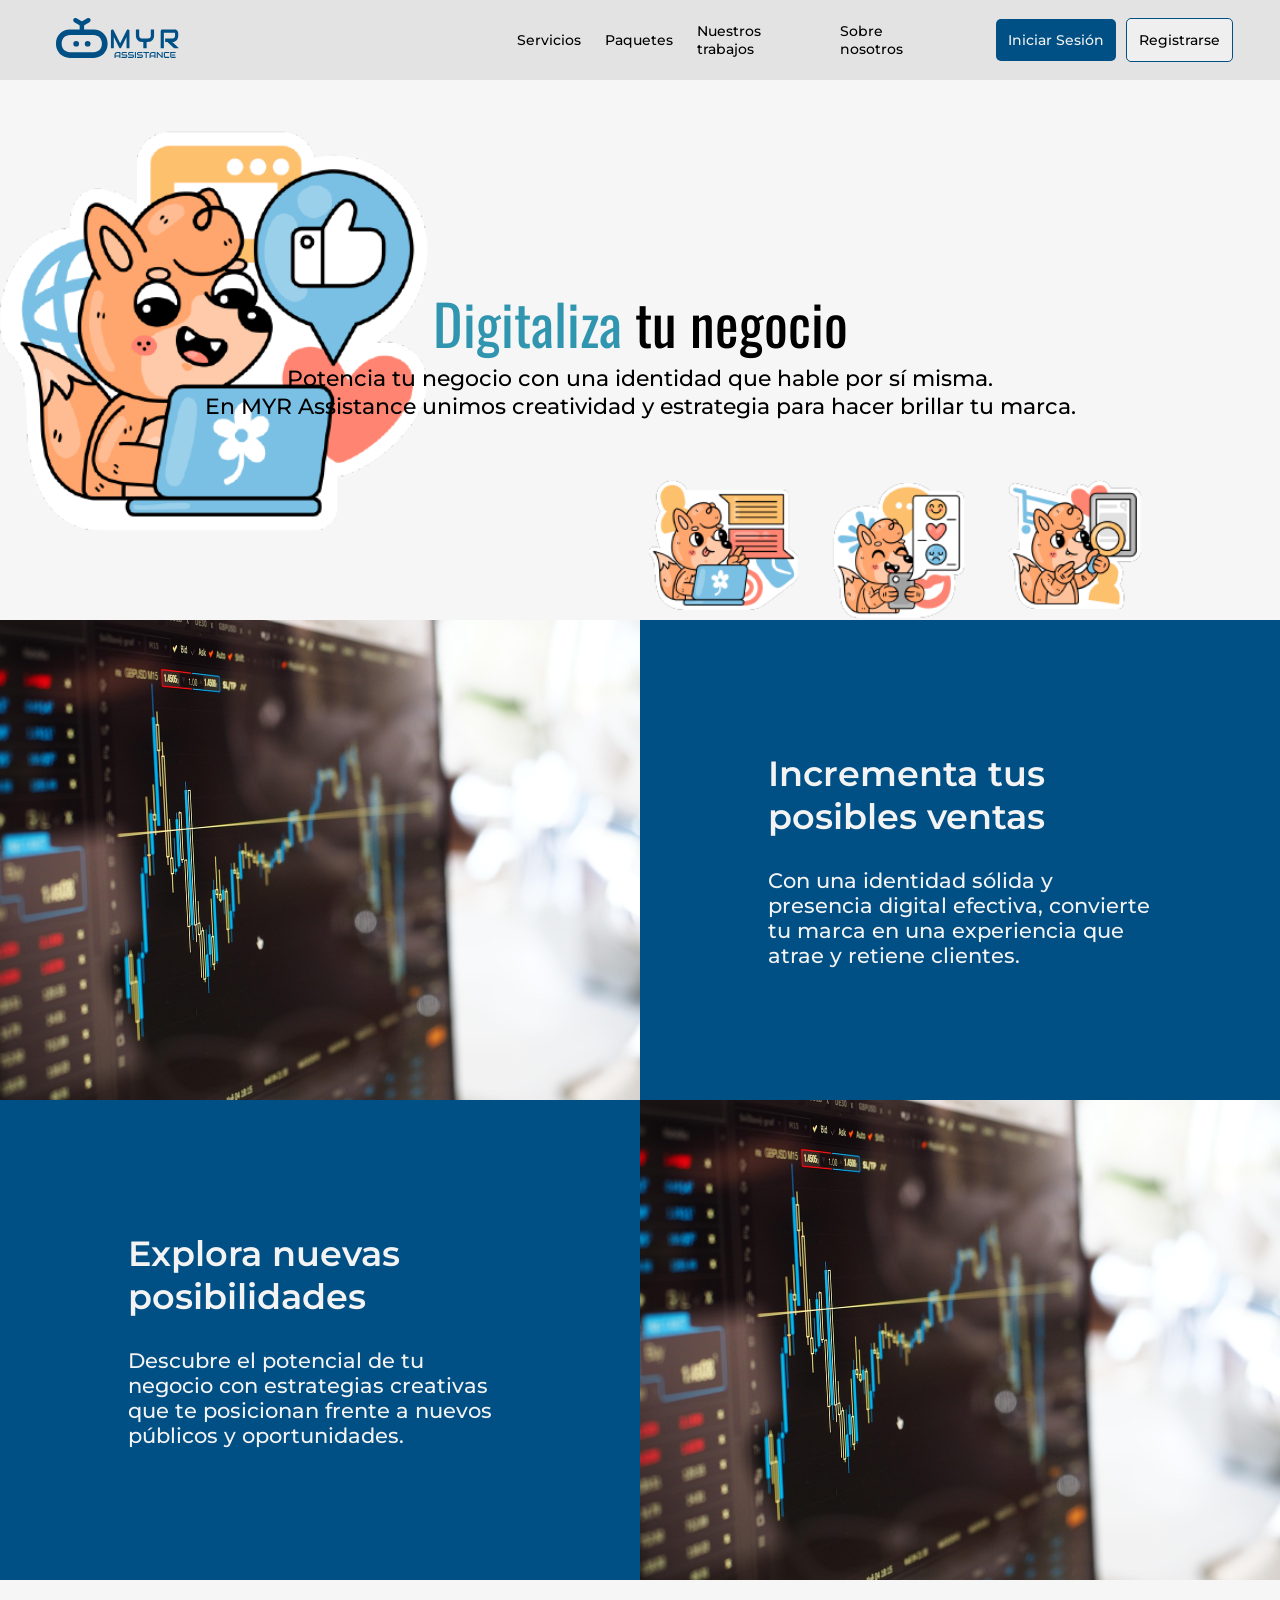
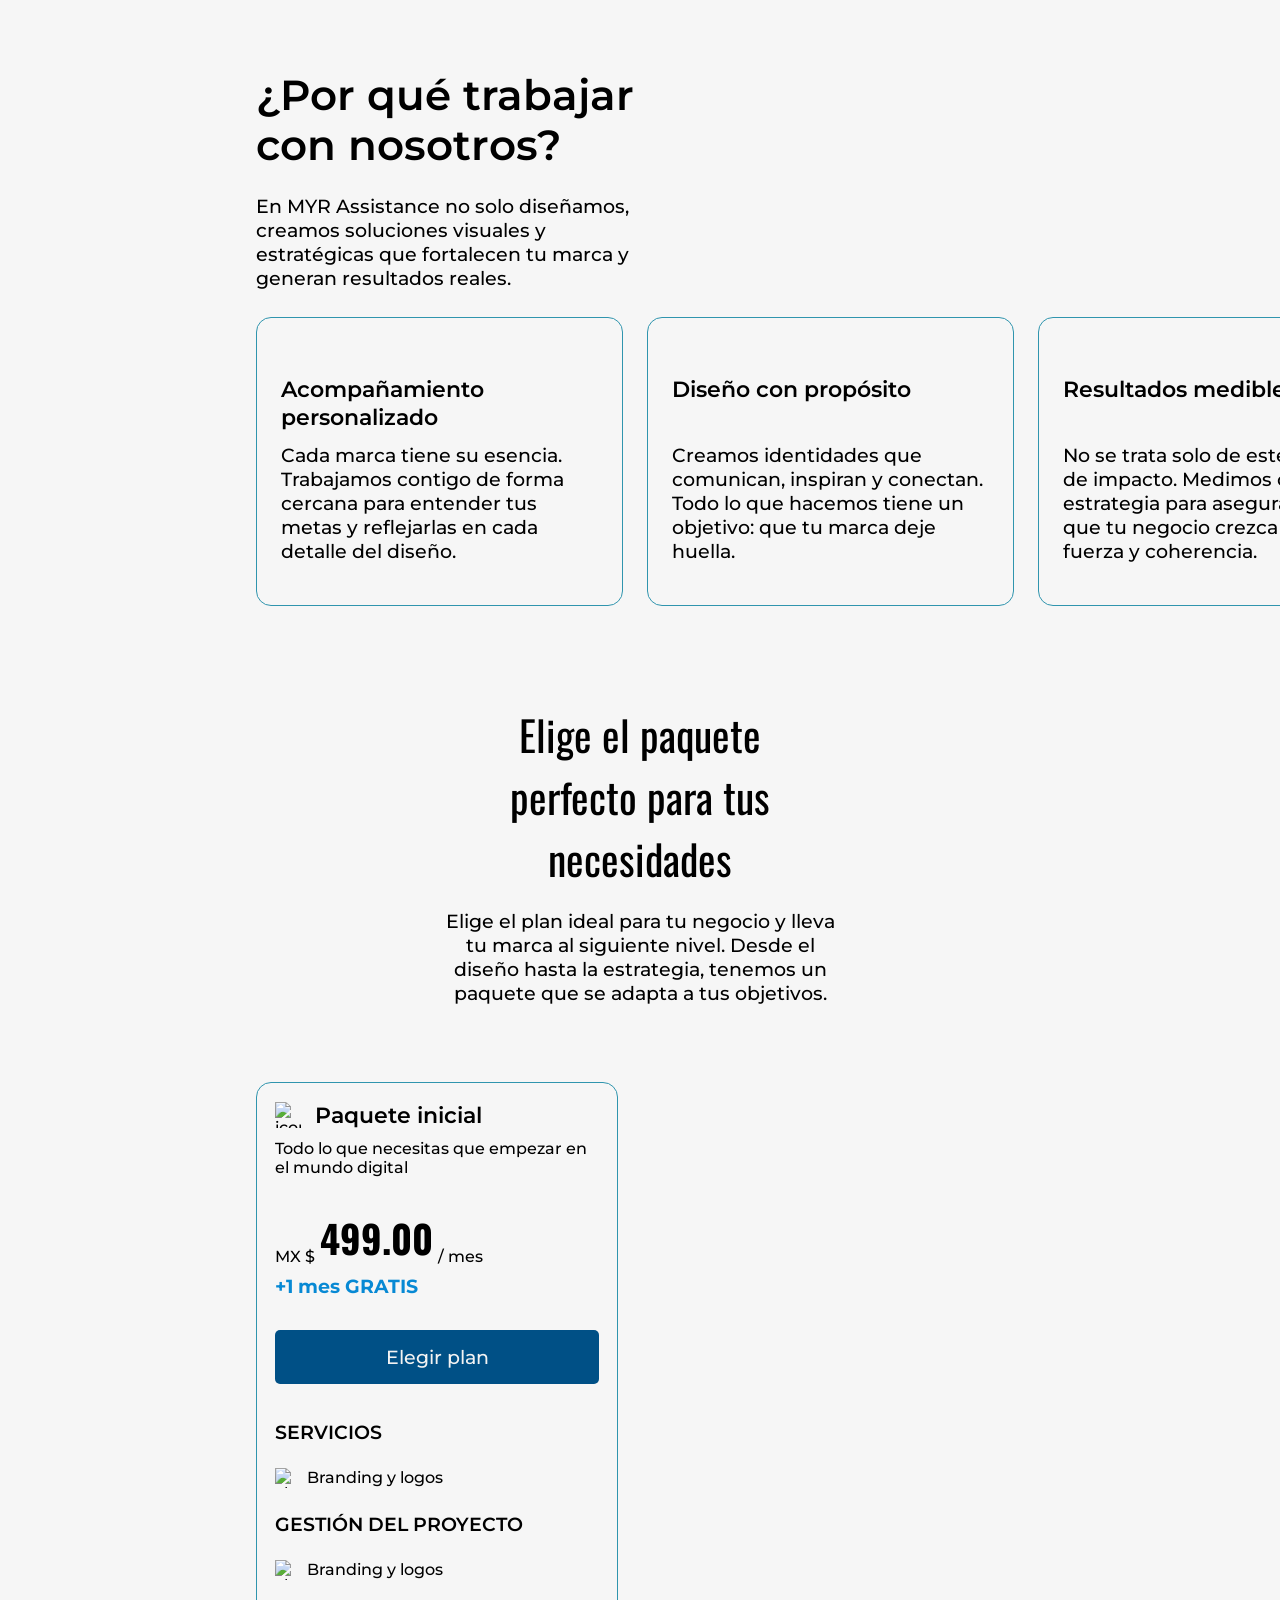
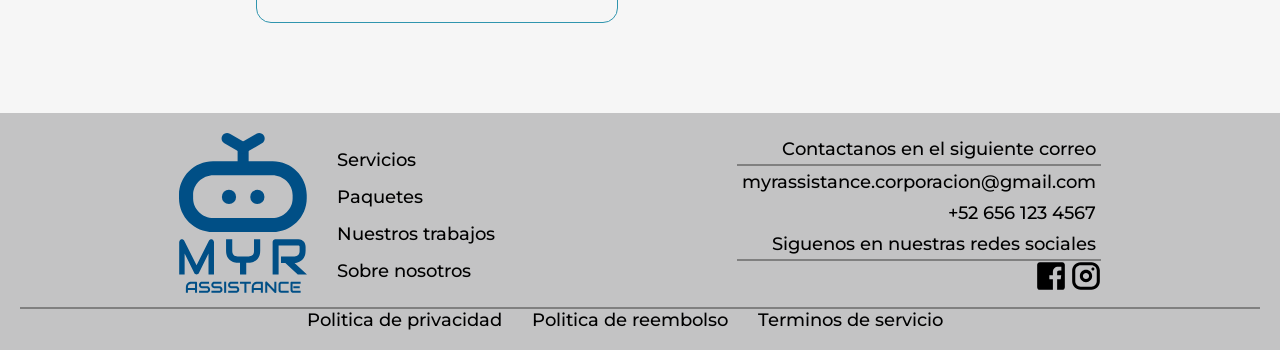
==== commit dd460124: "Se terminó de dar estilo, ahora se están metiendo scripts para la funcionalidad de la página" ====
--- a/index.html
+++ b/index.html
@@ -53,21 +53,20 @@
         <div id="frases">
             <div class="espacioFraseImagen">
                 <div class="imagenFrase">
-                    <img src="https://inaturalist-open-data.s3.amazonaws.com/photos/129658776/original.jpg" alt=""
-                        class="imagenDeFrases">
+                    <img src="./recursos/img/frases/blur-1853262_1280.jpg" alt="" class="imagenDeFrases">
                 </div>
                 <div class="textoFrase">
                     <h2>Incrementa tus posibles ventas</h2>
-                    <p>Lorem ipsum dolor sit amet, consectetur adipiscing elit. Aenean euismod bibendum laoreet</p>
+                    <p>Con una identidad sólida y presencia digital efectiva, convierte tu marca en una experiencia que atrae y retiene clientes.</p>
                 </div>
             </div>
-            <div class="espacioFraseImagen">
+            <div class="espacioFraseImagen segundoEspacio">
                 <div class="textoFrase">
                     <h2>Explora nuevas posibilidades</h2>
-                    <p>Lorem ipsum dolor sit amet, consectetur adipiscing elit. Aenean euismod bibendum laoreet</p>
+                    <p>Descubre el potencial de tu negocio con estrategias creativas que te posicionan frente a nuevos públicos y oportunidades.</p>
                 </div>
                 <div class="imagenFrase">
-                    <img src="https://inaturalist-open-data.s3.amazonaws.com/photos/129658776/original.jpg" alt=""
+                    <img src="./recursos/img/frases/blur-1853262_1280.jpg" alt=""
                         class="imagenDeFrases">
                 </div>
             </div>
@@ -77,7 +76,7 @@
                 <div id="parteArribaNosotros">
                     <div id="parteIzquierdaNosotros">
                         <h2>¿Por qué trabajar <br> con nosotros?</h2>
-                        <p>Lorem ipsum dolor sit amet, consectetur adipiscing elit. Aenean euismod bibendum laoreet</p>
+                        <p>En MYR Assistance no solo diseñamos, creamos soluciones visuales y estratégicas que fortalecen tu marca y generan resultados reales.</p>
                     </div>
                     <div id="parteDerechaNosotros">
                         <img src="https://inaturalist-open-data.s3.amazonaws.com/photos/129658776/original.jpg" alt="" class="imagenNosotrosArriba">
@@ -89,8 +88,12 @@
                             <div class="margenTarjeta">
                                 <img src="https://inaturalist-open-data.s3.amazonaws.com/photos/129658776/original.jpg" alt="" class="imagenTarjetas">
                             </div>
-                            <h3>Tu marca estará en buenas manos</h3>
-                            <p>Lorem ipsum dolor sit amet, consectetur adipiscing elit. Aenean euismod bibendum laoreet</p>
+                            <div class="tituloTarjeta">
+                                <h3>Acompañamiento personalizado</h3>
+                            </div>
+                            <div class="descripcionTarjeta">
+                                <p>Cada marca tiene su esencia. Trabajamos contigo de forma cercana para entender tus metas y reflejarlas en cada detalle del diseño.</p>
+                            </div>
 
                         </div>
                     </div>
@@ -100,7 +103,7 @@
                 <div id="mensajePaquetes">
                     <div id="textoPaquetes">
                         <h2>Elige el paquete perfecto para tus necesidades</h2>
-                        <p>Potencia tu negocio con una identidad que hable por sí misma. En MYR Assistance unimos creatividad y estrategia para hacer brillar tu marca.</p>
+                        <p>Elige el plan ideal para tu negocio y lleva tu marca al siguiente nivel. Desde el diseño hasta la estrategia, tenemos un paquete que se adapta a tus objetivos.</p>
                     </div>
                 </div>
                 <div class="tarjetasPlanes">
@@ -115,15 +118,15 @@
                             </div>
                             <div class="precioPlan">
                                 <p>MX $</p>
-                                <p>499.00</p>
+                                <p class="numeroPrecio">499.00</p>
                                 <p>/ mes</p>
                             </div>
                             <div class="descuentoPlan">
                                 <p>+1 mes GRATIS</p>
                             </div>
-                            <button>Elegir plan</button>
+                            <button class="botonPlan">Elegir plan</button>
                             <div class="bloqueServicios">
-                                <div class="tituloServicio">
+                                <div class="tituloServicio miniTituloPlanes">
                                     <h4>SERVICIOS</h4>
                                 </div>
                                 <div class="servicio">
@@ -132,8 +135,8 @@
                                 </div>
                             </div>
                             <div class="bloqueGestion">
-                                <div class="tituloGestion">
-                                    <h4>SERVICIOS</h4>
+                                <div class="tituloGestion miniTituloPlanes">
+                                    <h4>GESTIÓN DEL PROYECTO</h4>
                                 </div>
                                 <div class="gestion">
                                     <img src="https://inaturalist-open-data.s3.amazonaws.com/photos/129658776/original.jpg" alt="check" class="check">
@@ -192,5 +195,5 @@
 
 
 </body>
-
+<script src="./js/tarjetasNosotros.js"></script>
 </html>
--- a/css/estilo.css
+++ b/css/estilo.css
@@ -99,6 +99,26 @@
     color: #f3f3f3;
 }
 
+#botonInicioSesion:hover{
+    background-color: #0b71b6;
+}
+
+#botonInicioSesion:active{
+    background-color: #003e68;
+}
+
+#botonRegistrarse{
+    border: 1px solid #005086;
+}
+
+#botonRegistrarse:hover{
+    background: #dbdbdb;
+}
+
+#botonRegistrarse:active{
+    background: #f7f7f7;
+}
+
 /* ------------ contenido de la pagina ---------------- */
 #contenidoPagina{
     width: 100%;
@@ -118,6 +138,10 @@
     justify-content: center;
     align-items: center;
     text-align: center;
+
+    background-image: url(../recursos/img/frases/portada.png);
+    background-repeat: no-repeat;
+    background-size: cover;
 }
 
 h1{
@@ -145,12 +169,21 @@
 .espacioFraseImagen{
     width: 100%;
     background-color: #005086;
-
-    display: flex;
+    /*border-bottom: 2px solid #f3f3f3;*/
+
+    display: flex;
+}
+
+.segundoEspacio{
+    background-color: #005086;
 }
 
 .imagenFrase{
     width: 50%;
+
+    display: flex;
+    justify-content: center;
+    align-items: center;
 }
 
 .textoFrase{
@@ -165,7 +198,8 @@
 }
 
 .textoFrase h2{
-    font-size: 2rem;
+    font-size: 2.2rem;
+    font-weight: 600;
     margin-bottom: 30px;
 }
 
@@ -175,7 +209,6 @@
 
 .imagenDeFrases{
     width: 100%;
-    height: 100%;
 }
 
 #contenedorPequenio{
@@ -226,20 +259,23 @@
 
 /* -------------- tarjetas -----------*/
 
-.tarjetasNosotros{
-    width: 100%;
-    display: flex;
+#tarjetasNosotros {
+    width: 100%;
+    display: grid;
+    grid-template-columns: repeat(3, 1fr);
+    gap: 24px; 
 }
 
 .tarjeta{
-    background-color: rgb(227, 227, 227);
+    /*background-color: rgb(227, 227, 227);*/
+    border: 1px solid #3095ae;
     width: 367px;
     border-radius: 15px;
     
 }
 
 .tarjetaMargen{
-    padding: 18px;
+    padding: 24px;
 }
 
 .imagenTarjetas{
@@ -249,13 +285,21 @@
     /*width: 330px;*/
 }
 
-.tarjeta h3{
+.tituloTarjeta{
+    height: 68px;
+}
+
+.descripcionTarjeta{
+    margin-bottom: 18px;
+}
+
+.tituloTarjeta h3{
     font-size: 1.4rem;
     font-weight: 600;
     margin: 5px 0;
 }
 
-.tarjeta p{
+.descripcionTarjeta p{
     font-size: 1.2rem;
 }
 
@@ -263,6 +307,7 @@
 
 #paquetes{
     width: 100%;
+    margin-bottom: 10vh;
 }
 
 #mensajePaquetes{
@@ -295,13 +340,103 @@
 }
 
 /*----------planes---------*/
+.tarjetaPlan{
+    width: 362px;
+    /*background-color: rgb(227, 227, 227);*/
+    border-radius: 15px;
+    border: 1px solid #3095ae;
+}
+
+.margenPlan{
+    padding: 18px;
+}
+
 .iconoPlanTitulo{
     width: 26px;
+    height: 26px;
+}
+
+.nombrePlan{
+    width: 100%;
+    margin-bottom: 10px;
+
+    display: flex;
+    align-items: center;
+}
+
+.nombrePlan h4{
+    font-weight: 600;
+    font-size: 1.4rem;
+}
+
+.iconoPlanTitulo{
+    margin-right: 14px;
+}
+
+.mensajePlan{
+    margin-bottom: 32px;
+}
+
+.precioPlan{
+    display: flex;
+    align-items: end;
+}
+
+.numeroPrecio{
+    font-family: "Oswald", sans-serif;
+    font-size: 2.4rem;
+    font-weight: 700;
+    margin: 0 5px;
+    padding: 0;
+}
+
+.descuentoPlan{
+    margin: 8px 0;
+}
+
+.descuentoPlan p{
+    font-size: 1.2rem;
+    font-weight: 700;
+    color: #0789d4;
+}
+
+.botonPlan{
+    width: 100%;
+    padding: 15px;
+    border-radius: 5px;
+    font-size: 1.2rem;
+    margin: 24px 0;
+    background-color: #005086;
+    color: #f3f3f3;
+    
+}
+
+.miniTituloPlanes{
+    margin: 12px 0;
+}
+
+.miniTituloPlanes h4{
+    font-weight: 600;
+    font-size: 1.2rem;
+}
+
+.servicio{
+    display: flex;
+    margin: 24px 0;
+}
+
+.gestion{
+    display: flex;
+    margin: 24px 0;
 }
 
 .check{
     width: 20px;
-}
+    height: 20px;
+    margin-right: 12px;
+}
+
+
 
 /* ------------ Footer ---------------- */
 
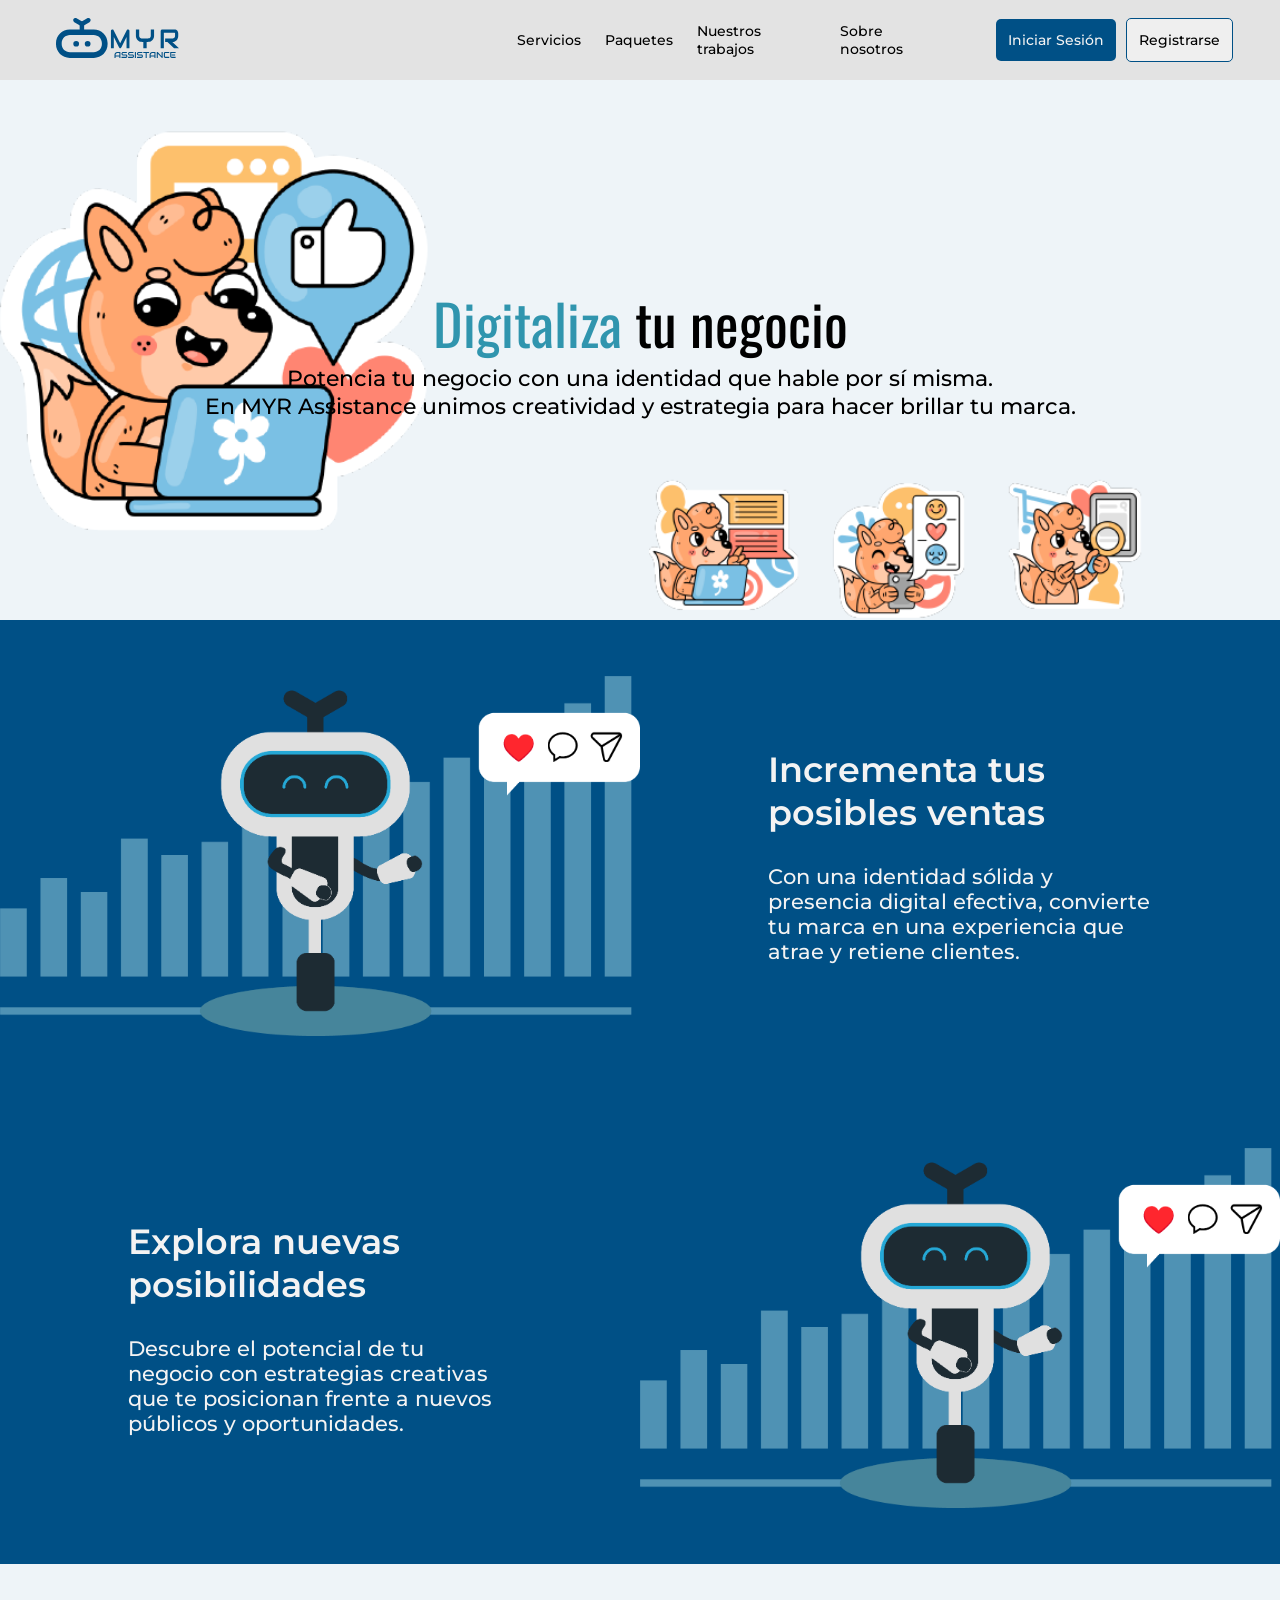
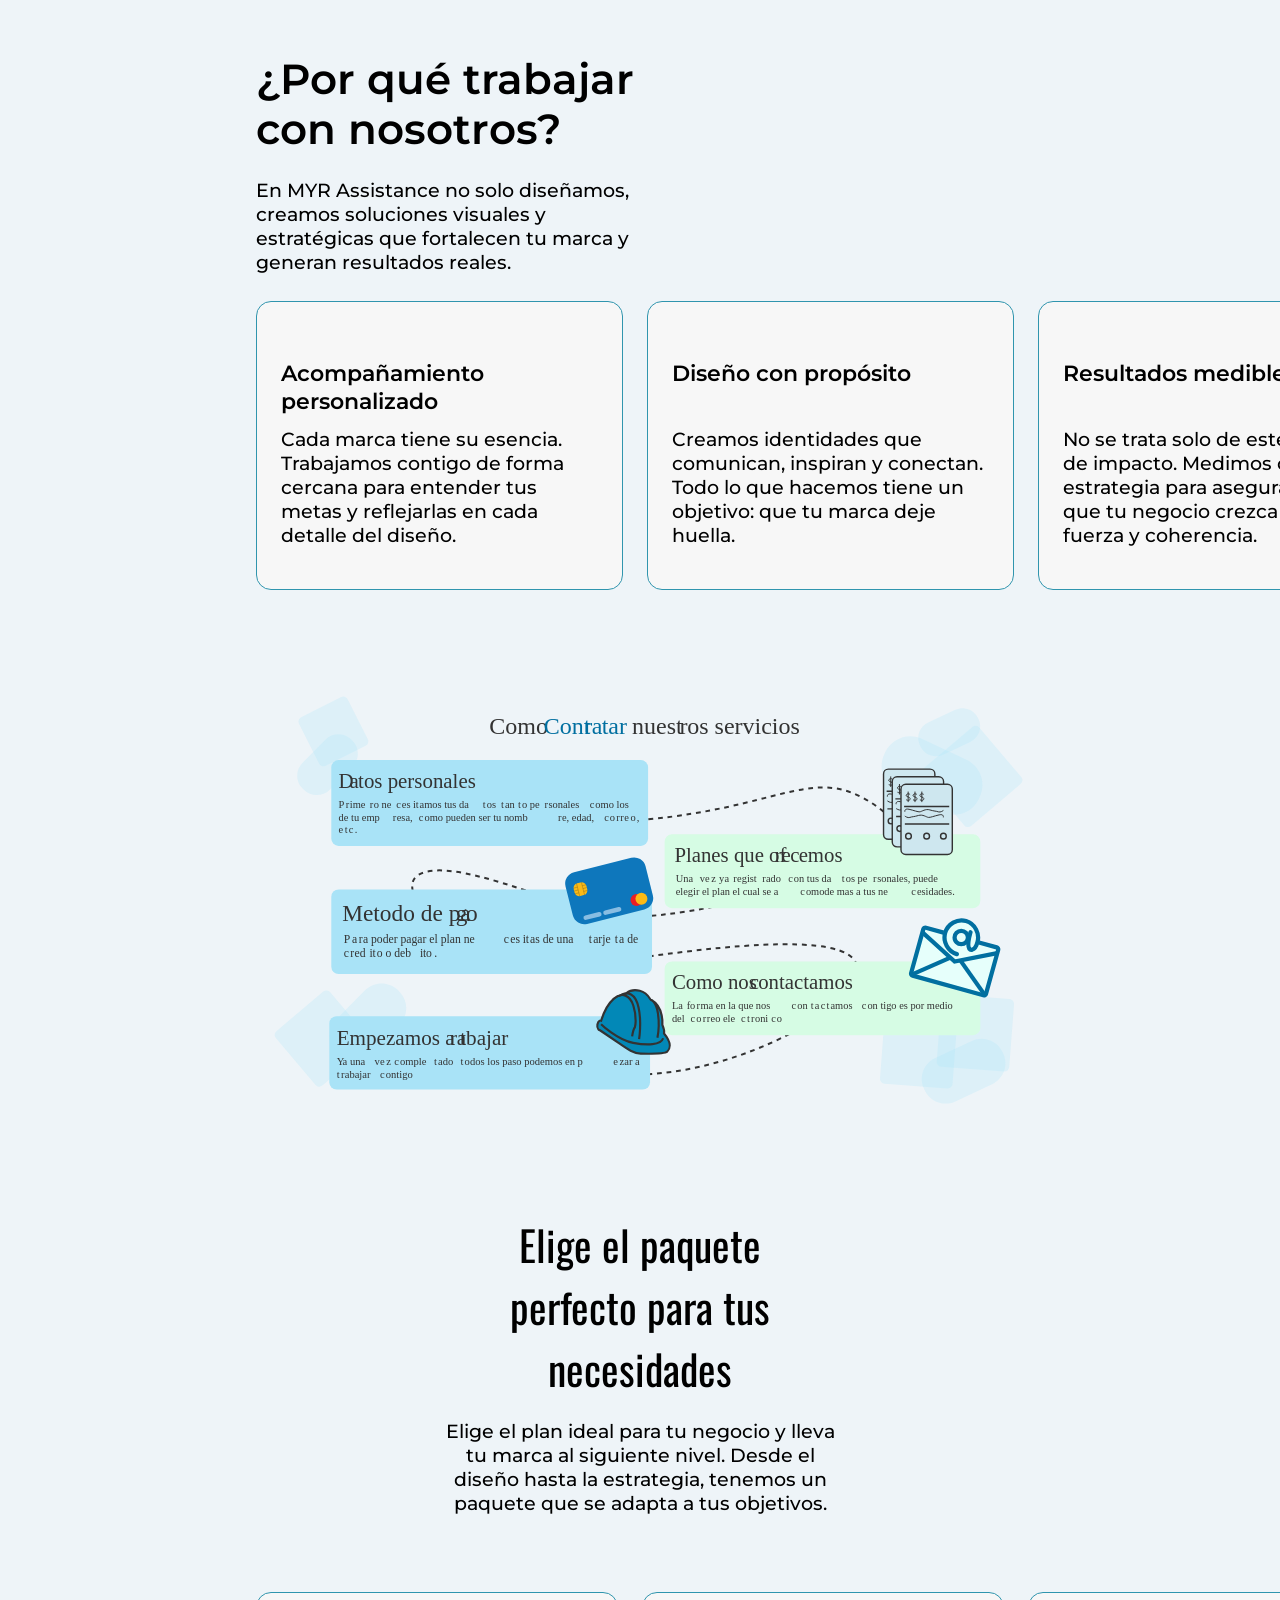
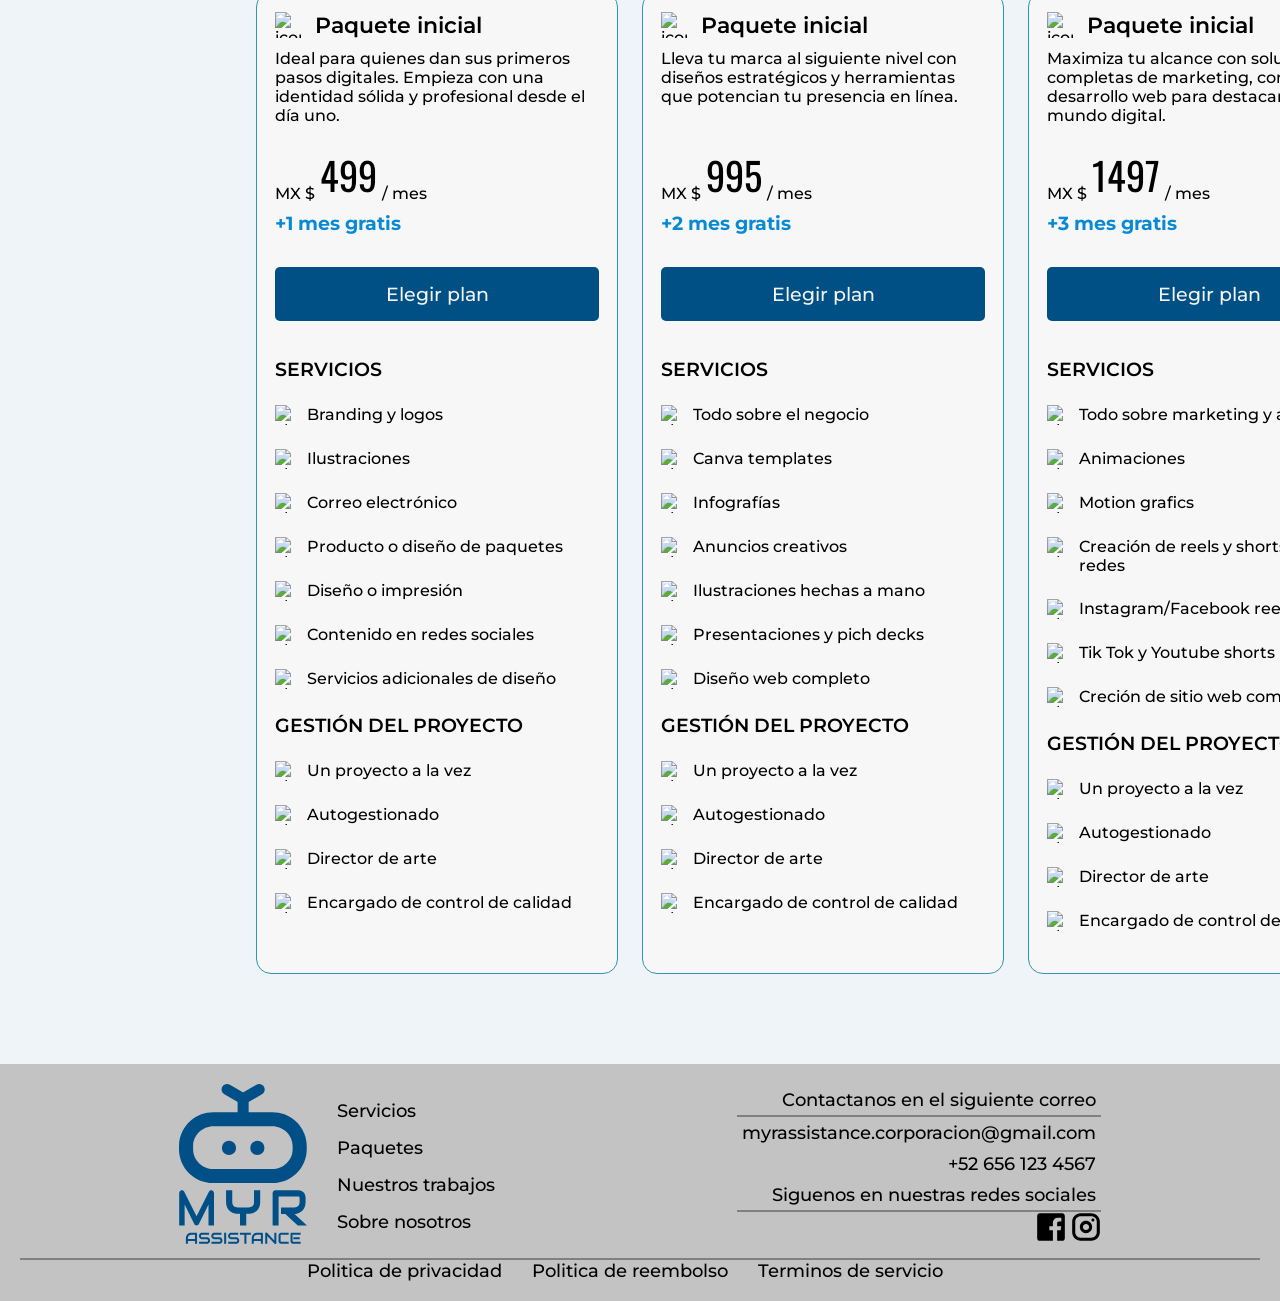
==== commit 465afaaa: "Se ha finalizado el acomodo e información en los divs. Se creo la tarjeta de por qué nosotros y se r" ====
--- a/index.html
+++ b/index.html
@@ -53,7 +53,7 @@
         <div id="frases">
             <div class="espacioFraseImagen">
                 <div class="imagenFrase">
-                    <img src="./recursos/img/frases/blur-1853262_1280.jpg" alt="" class="imagenDeFrases">
+                    <img src="./recursos/img/inicio/frases/1.png" alt="" class="imagenDeFrases">
                 </div>
                 <div class="textoFrase">
                     <h2>Incrementa tus posibles ventas</h2>
@@ -66,7 +66,7 @@
                     <p>Descubre el potencial de tu negocio con estrategias creativas que te posicionan frente a nuevos públicos y oportunidades.</p>
                 </div>
                 <div class="imagenFrase">
-                    <img src="./recursos/img/frases/blur-1853262_1280.jpg" alt=""
+                    <img src="./recursos/img/inicio/frases/1.png" alt=""
                         class="imagenDeFrases">
                 </div>
             </div>
@@ -99,6 +99,9 @@
                     </div>
                 </div>
             </div>
+
+            <img src="./recursos/img/inicio/infografiapagina.svg" alt="infografia" id="infografia">
+
             <div id="paquetes">
                 <div id="mensajePaquetes">
                     <div id="textoPaquetes">
@@ -106,7 +109,7 @@
                         <p>Elige el plan ideal para tu negocio y lleva tu marca al siguiente nivel. Desde el diseño hasta la estrategia, tenemos un paquete que se adapta a tus objetivos.</p>
                     </div>
                 </div>
-                <div class="tarjetasPlanes">
+                <div id="tarjetasPlanes">
                     <div class="tarjetaPlan">
                         <div class="margenPlan">
                             <div class="nombrePlan">
@@ -196,4 +199,5 @@
 
 </body>
 <script src="./js/tarjetasNosotros.js"></script>
+<script src="./js/planes.js"></script>
 </html>
--- a/css/estilo.css
+++ b/css/estilo.css
@@ -13,7 +13,7 @@
 }
 
 body{
-    background: rgb(246, 246, 246);
+    background: rgb(238, 244, 248);
     width: 100vw;
     height: 100vh;
 }
@@ -139,7 +139,7 @@
     align-items: center;
     text-align: center;
 
-    background-image: url(../recursos/img/frases/portada.png);
+    background-image: url(../recursos/img/inicio/frases/portada.png);
     background-repeat: no-repeat;
     background-size: cover;
 }
@@ -269,6 +269,7 @@
 .tarjeta{
     /*background-color: rgb(227, 227, 227);*/
     border: 1px solid #3095ae;
+    background-color: #f7f7f7;
     width: 367px;
     border-radius: 15px;
     
@@ -303,7 +304,20 @@
     font-size: 1.2rem;
 }
 
+/*----------------infografia----------------*/
+
+#infografia{
+    margin-top: 10vh;
+}
+
 /*------------------planes -------------------*/
+
+#tarjetasPlanes{
+    width: 100%;
+    display: grid;
+    grid-template-columns: repeat(3, 1fr);
+    gap: 24px; 
+}
 
 #paquetes{
     width: 100%;
@@ -345,6 +359,11 @@
     /*background-color: rgb(227, 227, 227);*/
     border-radius: 15px;
     border: 1px solid #3095ae;
+    background-color: #f7f7f7;
+}
+
+.tarjetaPlan:hover{
+    background-color: #eaedf0;
 }
 
 .margenPlan{
@@ -374,6 +393,7 @@
 }
 
 .mensajePlan{
+    height: 65px;
     margin-bottom: 32px;
 }
 
@@ -385,7 +405,7 @@
 .numeroPrecio{
     font-family: "Oswald", sans-serif;
     font-size: 2.4rem;
-    font-weight: 700;
+    font-weight: 400;
     margin: 0 5px;
     padding: 0;
 }
@@ -411,6 +431,14 @@
     
 }
 
+.botonPlan:hover{
+    background-color: #0789d4;
+}
+
+.botonPlan:active{
+    background-color: #003e68;
+}
+
 .miniTituloPlanes{
     margin: 12px 0;
 }
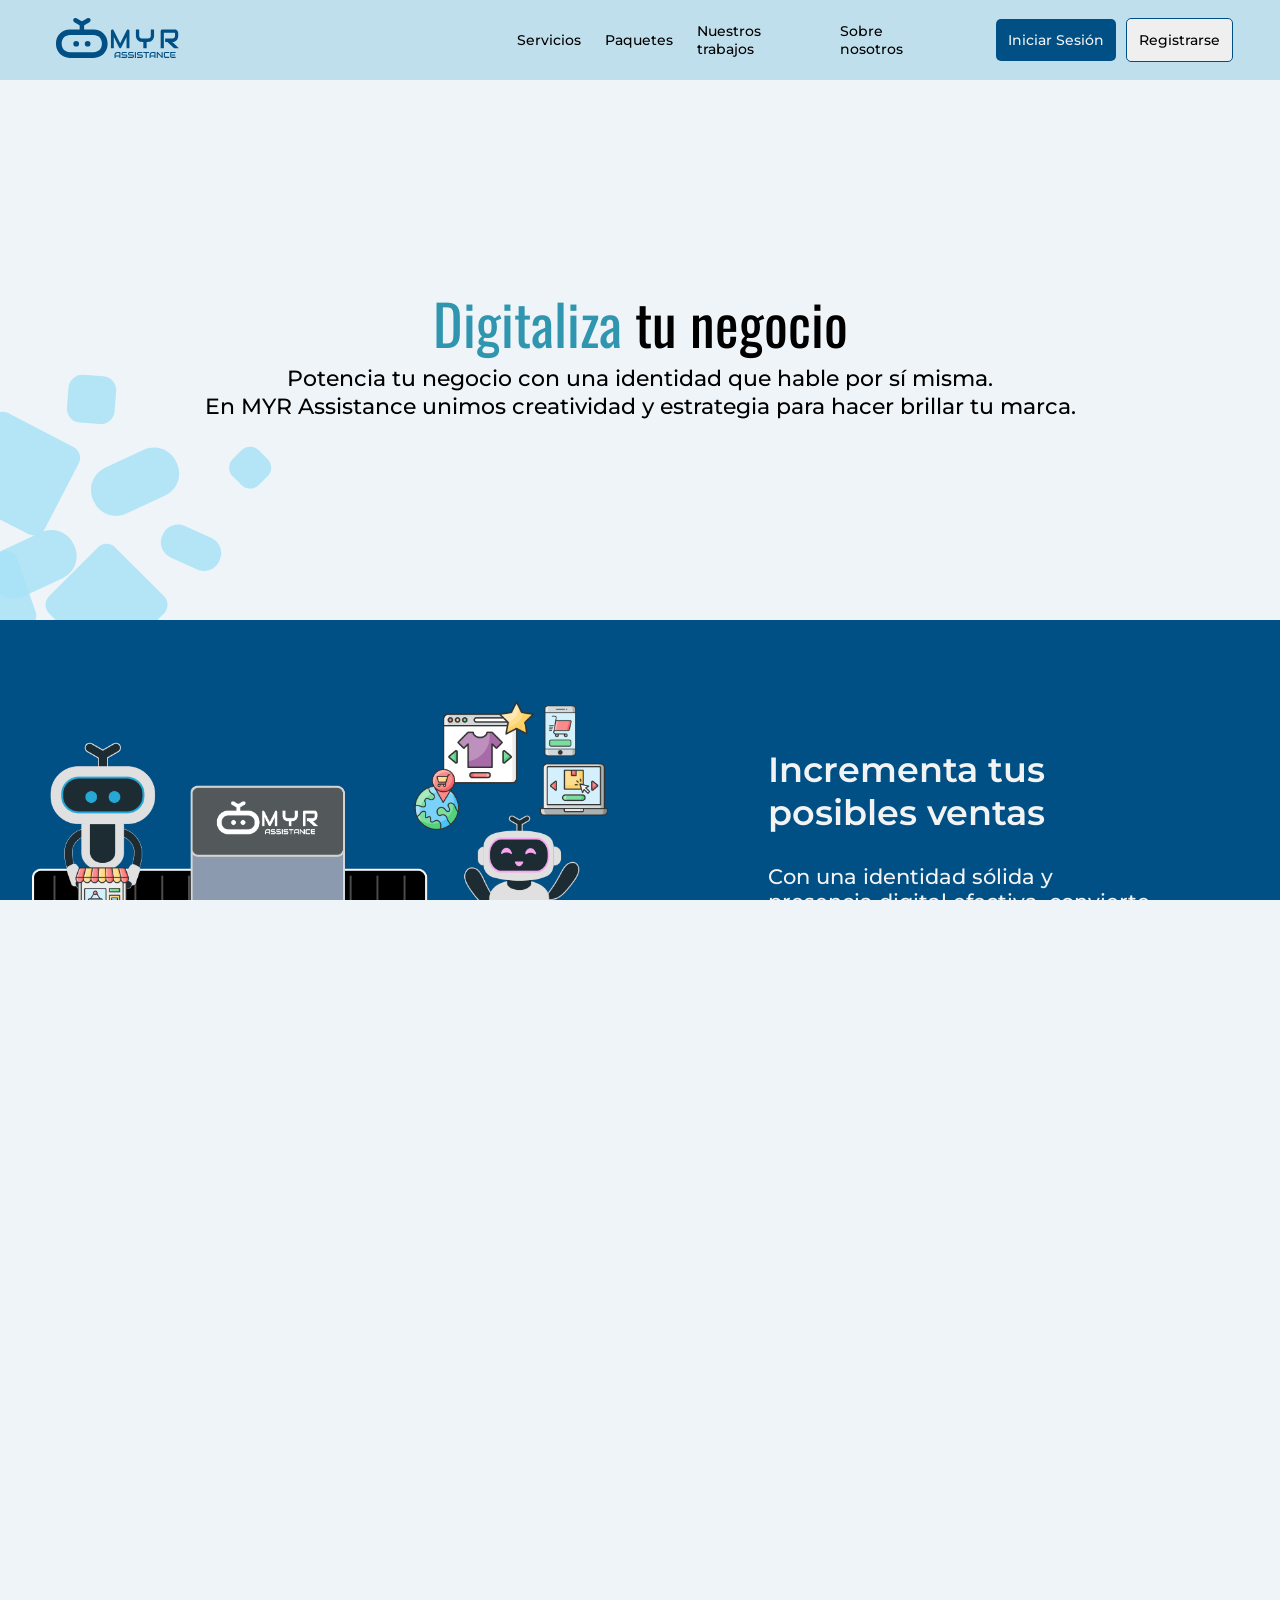
==== commit b22d2f4c: "se termino el inicio" ====
--- a/index.html
+++ b/index.html
@@ -53,7 +53,7 @@
         <div id="frases">
             <div class="espacioFraseImagen">
                 <div class="imagenFrase">
-                    <img src="./recursos/img/inicio/frases/1.png" alt="" class="imagenDeFrases">
+                    <img src="./recursos/img/inicio/frases/proceso de venta.png" alt="" class="imagenDeFrases">
                 </div>
                 <div class="textoFrase">
                     <h2>Incrementa tus posibles ventas</h2>
@@ -66,7 +66,7 @@
                     <p>Descubre el potencial de tu negocio con estrategias creativas que te posicionan frente a nuevos públicos y oportunidades.</p>
                 </div>
                 <div class="imagenFrase">
-                    <img src="./recursos/img/inicio/frases/1.png" alt=""
+                    <img src="./recursos/img/inicio/frases/posibilidades.png" alt=""
                         class="imagenDeFrases">
                 </div>
             </div>
@@ -79,14 +79,14 @@
                         <p>En MYR Assistance no solo diseñamos, creamos soluciones visuales y estratégicas que fortalecen tu marca y generan resultados reales.</p>
                     </div>
                     <div id="parteDerechaNosotros">
-                        <img src="https://inaturalist-open-data.s3.amazonaws.com/photos/129658776/original.jpg" alt="" class="imagenNosotrosArriba">
+                        <img src="./recursos/img/inicio/nosotros.png" alt="" class="imagenNosotrosArriba">
                     </div>
                 </div>
                 <div id="tarjetasNosotros">
                     <div class="tarjeta">
                         <div class="tarjetaMargen">
                             <div class="margenTarjeta">
-                                <img src="https://inaturalist-open-data.s3.amazonaws.com/photos/129658776/original.jpg" alt="" class="imagenTarjetas">
+                                <img src="./recursos/img/inicio/resultadosMedibles.png" alt="" class="imagenTarjetas">
                             </div>
                             <div class="tituloTarjeta">
                                 <h3>Acompañamiento personalizado</h3>
--- a/css/estilo.css
+++ b/css/estilo.css
@@ -12,6 +12,10 @@
     /*font-family: "Oswald", sans-serif;*/
 }
 
+html, body {
+    overflow-x: hidden;
+}
+
 body{
     background: rgb(238, 244, 248);
     width: 100vw;
@@ -21,7 +25,7 @@
 /*-----------------header------------------*/
 
 header{
-    background: rgb(227, 227, 227);
+    background: rgb(192, 223, 236);
     width: 100%;
     height: 80px;
 
@@ -139,15 +143,20 @@
     align-items: center;
     text-align: center;
 
-    background-image: url(../recursos/img/inicio/frases/portada.png);
+    background-image: url(../recursos/img/inicio/prueba2.svg);
     background-repeat: no-repeat;
     background-size: cover;
+
 }
 
 h1{
     font-family: "Oswald", sans-serif;
     font-size: 3.5rem;
     font-weight: 400;
+
+    animation-name: aparicionDeElementos;
+    animation-duration: .5s; /* 3 segundos de duración */
+    animation-timing-function: ease-in-out; /* Curva de velocidad */
 }
 
 #slogan span{
@@ -155,10 +164,16 @@
     font-weight: 400;
 
     color: #3095ae;
+    animation-name: aparicionDeElementos;
+    animation-duration: .5s; /* 3 segundos de duración */
+    animation-timing-function: ease-in-out; /* Curva de velocidad */
 }
 
 #slogan p{
     font-size: 1.4rem;
+    animation-name: aparicionDeElementos;
+    animation-duration: .5s; 
+    animation-timing-function: ease-in-out; 
 }
 
 /*------------frases---------------*/
@@ -175,7 +190,7 @@
 }
 
 .segundoEspacio{
-    background-color: #005086;
+    background-color: #1d8dca;
 }
 
 .imagenFrase{
@@ -195,6 +210,10 @@
     flex-direction: column;
     justify-content: center;
     align-items: start;
+
+    animation-name: aparicionDeElementos;
+    animation-duration: 1.6s;
+    animation-timing-function: ease-in-out; 
 }
 
 .textoFrase h2{
@@ -208,11 +227,15 @@
 }
 
 .imagenDeFrases{
-    width: 100%;
+    width: 90%;
 }
 
 #contenedorPequenio{
     width: 60%;
+
+    animation-name: aparicionDeElementos;
+    animation-duration: .5s; 
+    animation-timing-function: ease-in-out; 
 }
 
 /*----------------seccion nosotros-----------*/
@@ -254,6 +277,7 @@
 
 .imagenNosotrosArriba{ /*DARLE UNA ALTURA A LA IMAGEN DE 266px*/
     width: 100%;
+    border-radius: 15px;
     /*height: 30vh;*/
 }
 
@@ -531,4 +555,15 @@
     border-width: 0;
     color: gray;
     background-color: gray
+}
+
+
+/*-----------animaciones----------*/
+@keyframes aparicionDeElementos {
+  from {
+    opacity: 0;
+  }
+  to {
+    opacity: 1;
+  }
 }
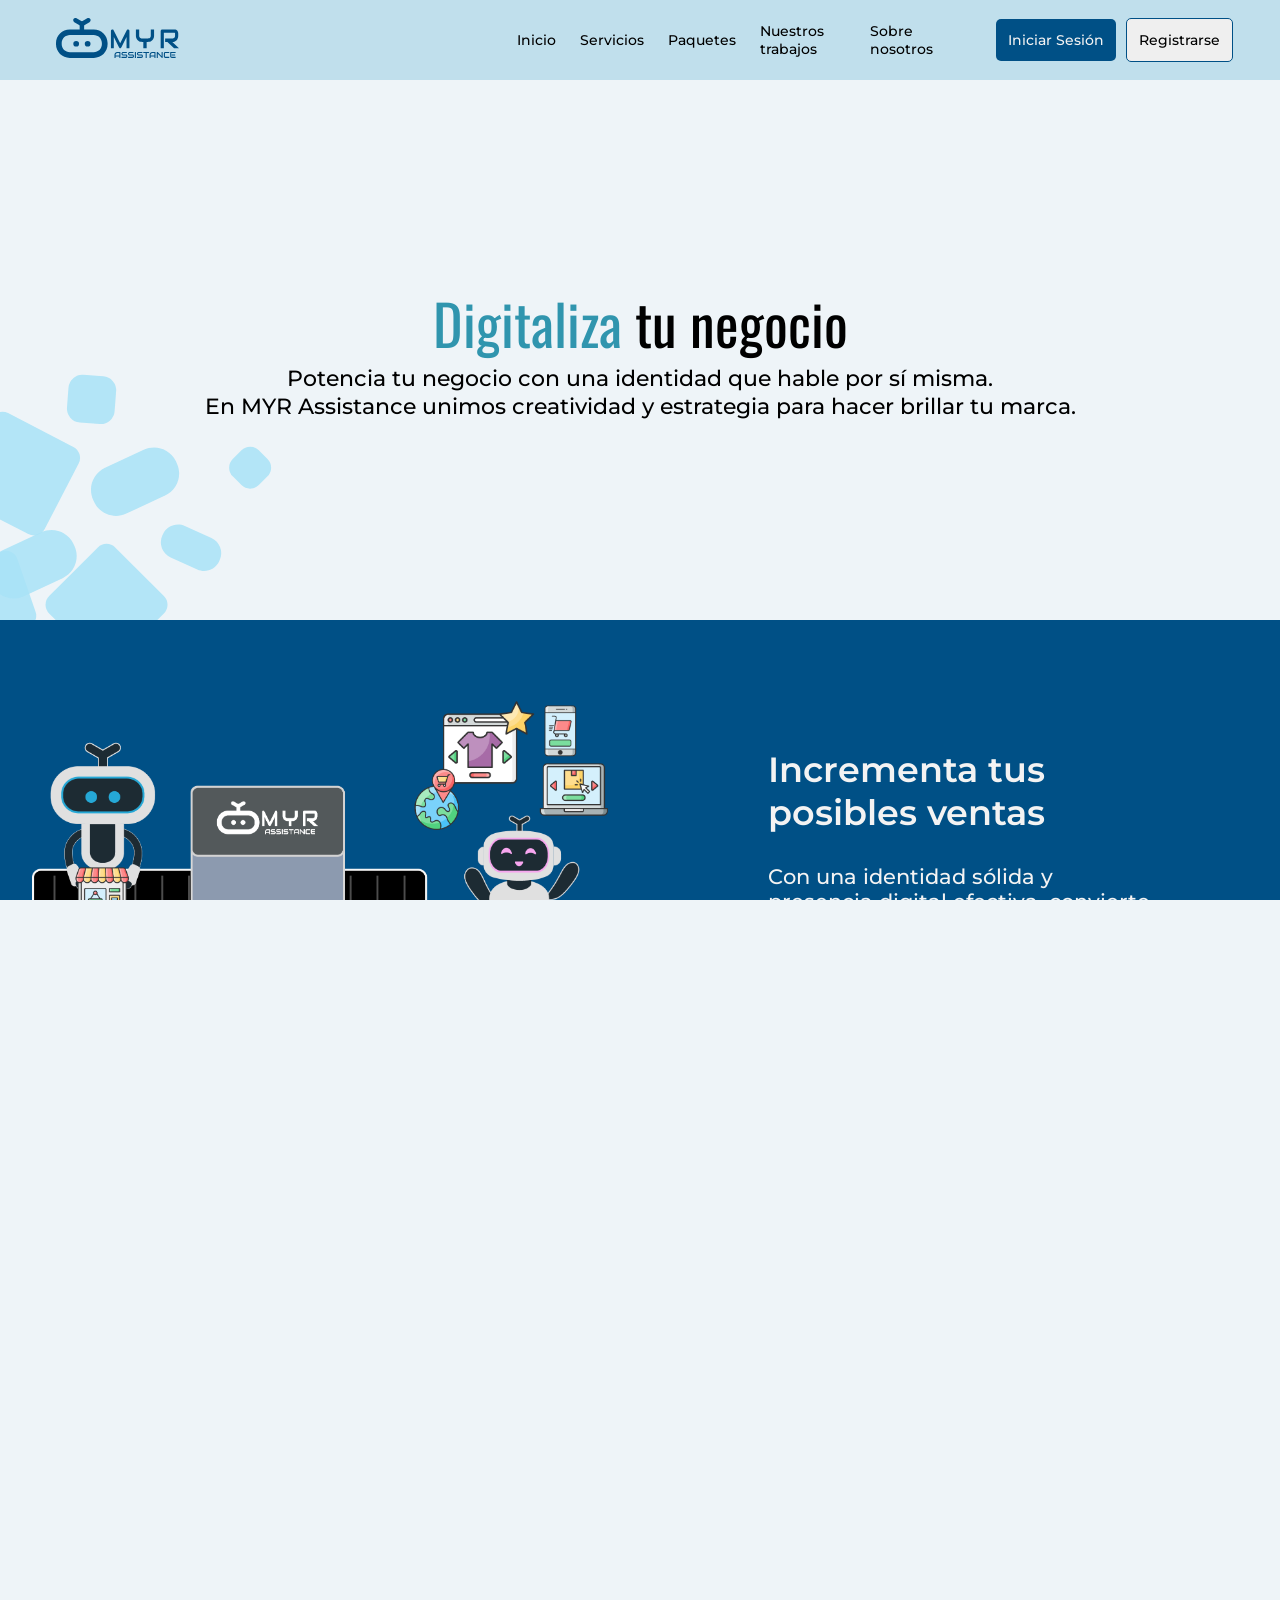
==== commit 155e3d4a: "Se avanzó en la realización de elementos en la página, se hicieron las tarjetas de servicio, se hici" ====
--- a/index.html
+++ b/index.html
@@ -5,44 +5,16 @@
     <meta charset="UTF-8">
     <meta name="viewport" content="width=device-width, initial-scale=1.0">
     <link rel="stylesheet" href="./css/estilo.css">
-    <title>Inicio</title>
+    <title>myr-assistance</title>
 
     <link rel="preconnect" href="https://fonts.googleapis.com">
     <link rel="preconnect" href="https://fonts.gstatic.com" crossorigin>
-    <link
-        href="https://fonts.googleapis.com/css2?family=Montserrat:ital,wght@0,100..900;1,100..900&family=Oswald:wght@200..700&display=swap"
-        rel="stylesheet">
-
-
+    <link href="https://fonts.googleapis.com/css2?family=Montserrat:ital,wght@0,100..900;1,100..900&family=Oswald:wght@200..700&display=swap" rel="stylesheet">
 </head>
 
 <body>
     <header>
-        <div id="contenedorLogo">
-            <a href="index.html">
-                <img src="./recursos/img/logo.svg" alt="Logo Chido" id="logo">
-            </a>
-        </div>
-        <div id="contenedorNav">
-            <nav>
-                <div class="botonesNav" onclick="window.location.href = 'servicio.html';">
-                    <p>Servicios</p>
-                </div>
-                <div class="botonesNav" onclick="window.location.href = 'paquetes.html';">
-                    <p>Paquetes</p>
-                </div>
-                <div class="botonesNav" onclick="window.location.href = 'nuestrosTrabajos.html';">
-                    <p>Nuestros trabajos</p>
-                </div>
-                <div class="botonesNav" onclick="window.location.href = 'sobreNosotros.html';">
-                    <p>Sobre nosotros</p>
-                </div>
-            </nav>
-        </div>
-        <div id="botonesRegistro">
-            <button id="botonInicioSesion" class="registro">Iniciar Sesión</button>
-            <button id="botonRegistrarse" class="registro">Registrarse</button>
-        </div>
+        
     </header>
     <div id="contenidoPagina">
         <div id="slogan">
@@ -154,50 +126,15 @@
 
     </div>
     <footer>
-        <div id="contenedorLogoFooter">
-            <a href="index.html">
-                <img src="./recursos/img/logovertical.svg" alt="Logo Chido" id="logoFooter">
-            </a>
-
-        </div>
-        <div id="contenedorNavFooter">
-
-            <div class="botonesNavFooter" onclick="window.location.href = 'servicio.html';">
-                <p>Servicios</p>
-            </div>
-            <div class="botonesNavFooter" onclick="window.location.href = 'paquetes.html';">
-                <p>Paquetes</p>
-            </div>
-            <div class="botonesNavFooter" onclick="window.location.href = 'nuestrosTrabajos.html';">
-                <p>Nuestros trabajos</p>
-            </div>
-            <div class="botonesNavFooter" onclick="window.location.href = 'sobreNosotros.html';">
-                <p>Sobre nosotros</p>
-            </div>
-
-        </div>
-        <div id="contenedorContactosFooter">
-            <p>Contactanos en el siguiente correo</p>
-            <hr>
-            <p>myrassistance.corporacion@gmail.com</p>
-            <p>+52 656 123 4567</p>
-            <p>Siguenos en nuestras redes sociales</p>
-            <hr>
-            <img src="./recursos/img/Facebook.svg" alt="" >
-            <img src="./recursos/img/Instagram.svg" alt="" >
-
-        </div>
-        <hr>
-        <div id="contenedorPoliticas">
-            <p>Politica de privacidad  </p>
-            <p>Politica de reembolso</p>
-            <p>Terminos de servicio</p>
-        </div>
-
+        
     </footer>
 
 
 </body>
 <script src="./js/tarjetasNosotros.js"></script>
 <script src="./js/planes.js"></script>
+
+<!--componentes que se repiten-->
+<script src="./js/componentes/header.js"></script>
+<script src="./js/componentes/footer.js"></script>
 </html>
--- a/css/estilo.css
+++ b/css/estilo.css
@@ -105,6 +105,7 @@
 
 #botonInicioSesion:hover{
     background-color: #0b71b6;
+    cursor: pointer;
 }
 
 #botonInicioSesion:active{
@@ -117,6 +118,7 @@
 
 #botonRegistrarse:hover{
     background: #dbdbdb;
+    cursor: pointer;
 }
 
 #botonRegistrarse:active{
